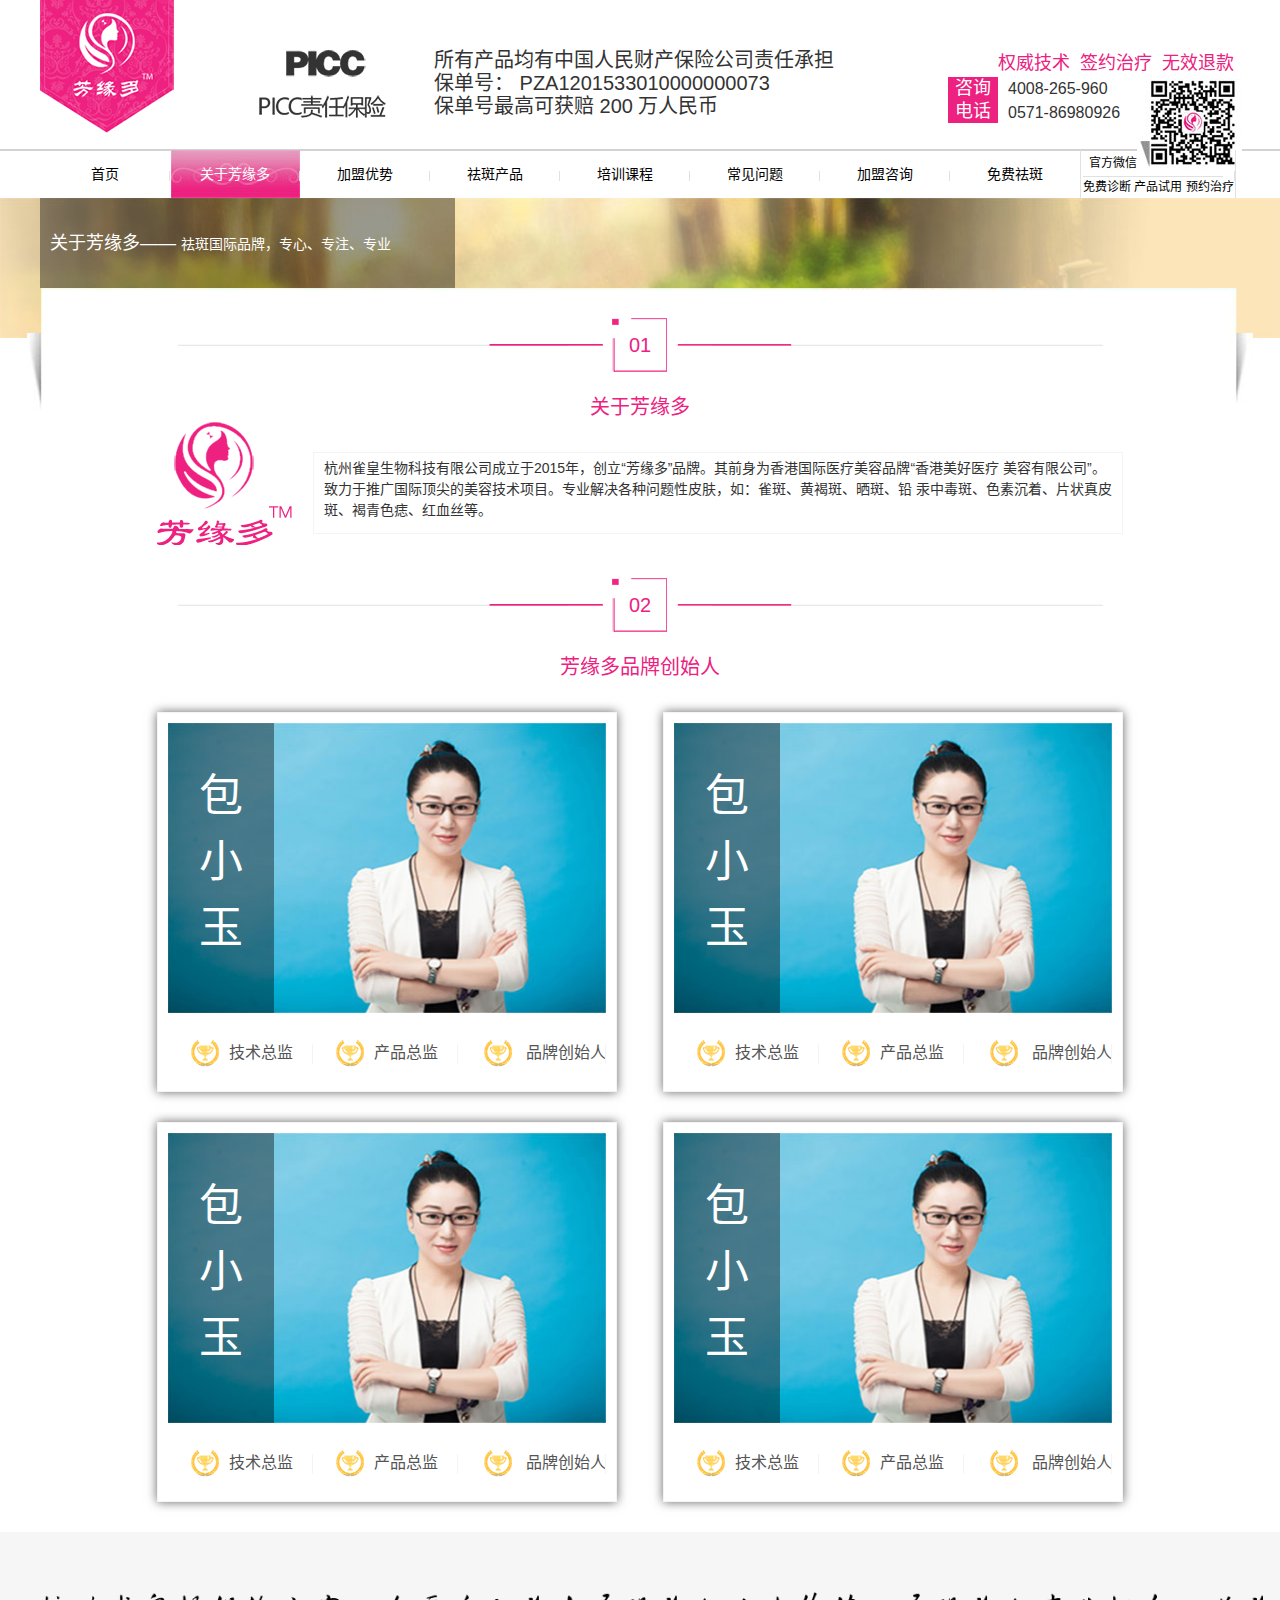
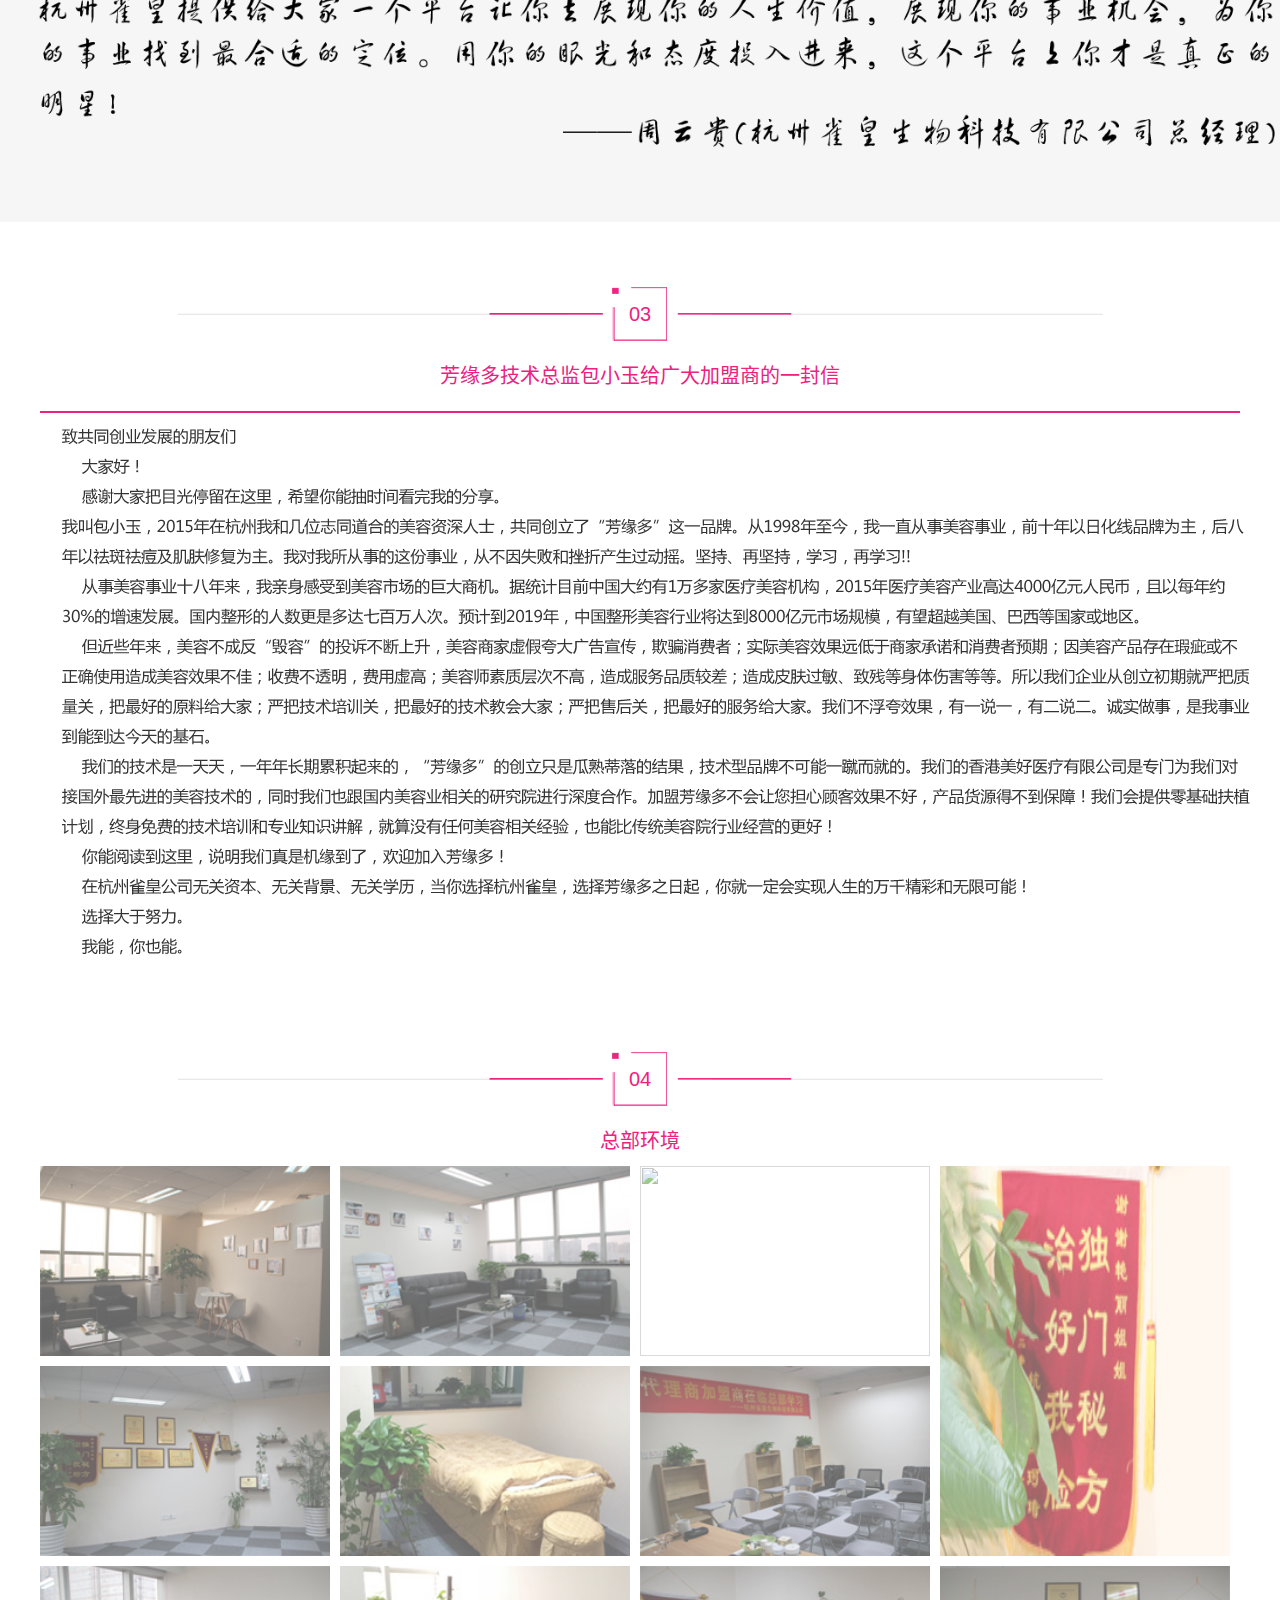
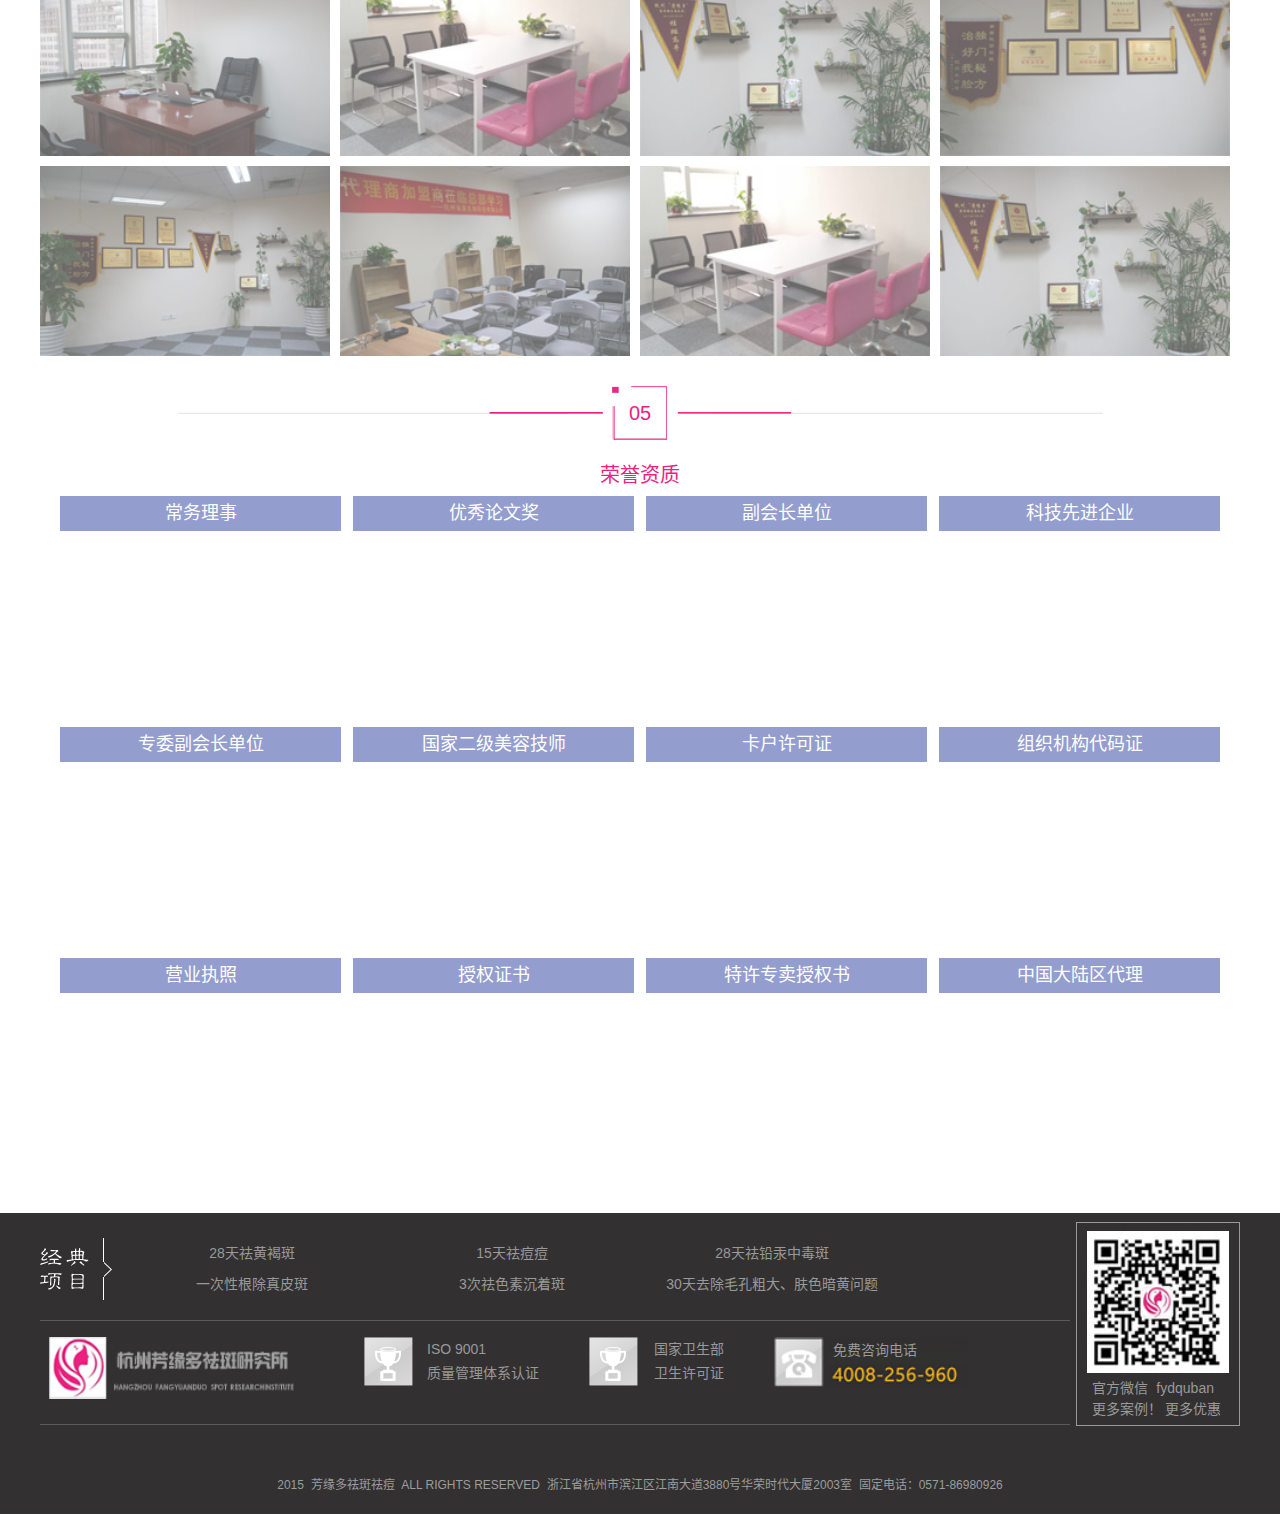
==== staticPages/pages/aboutus.html @ b5ea5404 "2 sub pages,index add video and pictureScollLeft" ====
﻿<!DOCTYPE html>
<html lang="zh-CN">

<head>
    <meta charset="utf-8">
    <title>关于芳缘多</title>
    <meta http-equiv="X-UA-Compatible" content="IE=edge">
    <meta http-equiv="X-UA-Compatible" content="IE=edge,chrome=1">
    <meta name="renderer" content="webkit|ie-comp|ie-stand">
    <meta name="renderer" content="webkit" />
    <!-- <meta name="viewport" content="width=device-width, initial-scale=1.0, user-scalable=yes">
    -->
    <link rel="stylesheet" href="../style/normalize.css">
    <link rel="stylesheet" href="../style/main.css">
    <link rel="stylesheet" href="../style/pages.css">
    <!-- <link href="plugin/videoJS/video-js.min.css" rel="stylesheet" />
    -->
    <script src="../js/jquery.min.js"></script>
    <script src="js/main.js"></script>
    <!--
        <script src="plugin/SuperSlide/jquery.SuperSlide.2.1.1.js"></script>
<script src="plugin/videoJS/video.js"></script>
-->
</head>
<body>
<div class="wrapper" id="wrapper">
    <div class="header" id="header">
        <div class="title_cont clearfix">
            <div class="title clearfix">
                <div class="logo_cont fl">
                    <img class="logo_imgc fl" src="../images/logo.png"></div>
                <div class="picc fl clearfix">
                    <div class="picc_logo fl">
                        <img src="../images/picc-logo.png"></div>
                    <div class="picc_infor">
                        <h2>所有产品均有中国人民财产保险公司责任承担</h2>

                        <h2>
                            保单号：
                            <span>PZA1201533010000000073</span>
                        </h2>

                        <h2>
                            保单号最高可获赔
                            <span>200</span>
                            万人民币
                        </h2>
                    </div>
                    <div class="contact_infor fr">
                        <h2 class="contact_infor_title col_main xtc">权威技术&nbsp;&nbsp;签约治疗&nbsp;&nbsp;无效退款</h2>

                        <div class="contact_phone">
                            <p class="ad_ph_text fl">咨询电话</p>

                            <h2 class="ad_ph_num">4008-265-960</h2>

                            <h2 class="ad_ph_num">0571-86980926</h2>
                        </div>
                        <div class="picc_code">
                            <img src="../images/picc-code.jpg"></div>
                    </div>
                </div>
            </div>
        </div>
        <ul class="menu clearfix">
            <li>
                <a href="">首页</a>
            </li>
            <li class="active">
                <a href="">关于芳缘多</a>
            </li>
            <li>
                <a href="">加盟优势</a>
            </li>
            <li>
                <a href="">祛斑产品</a>
            </li>
            <li>
                <a href="">培训课程</a>
            </li>
            <li>
                <a href="">常见问题</a>
            </li>
            <li>
                <a href="">加盟咨询</a>
            </li>
            <li>
                <a href="">免费祛斑</a>
            </li>
            <li class="code_li">
                <a href="">
                    <span>官方微信</span>
                    <br />
                    <span>免费诊断&nbsp;产品试用&nbsp;预约治疗</span>
                </a>
            </li>
        </ul>
    </div>
    <div class="content" id="content">
        <div class="sub_top">
            <img class="bg_img" src="../images/aboutusbg.jpg" alt="">
            <div class="sub_top_cont">
                <div class="word_tips fl">
                    <h2>
                        关于芳缘多——
                        <span>祛斑国际品牌，专心、专注、专业</span>
                    </h2>
                </div>
                <div class="sub_title fl">
                    <p class="ab_tt txtct col_main">01</p>
                    <h2 class="ab_top txtct col_main">关于芳缘多</h2>
                    <div class="word_intr">

                        <img class="fl" src="../images/logo02.png">
                        <p class="fr txtlt">
                            杭州雀皇生物科技有限公司成立于2015年，创立“芳缘多”品牌。其前身为香港国际医疗美容品牌“香港美好医疗 美容有限公司”。致力于推广国际顶尖的美容技术项目。专业解决各种问题性皮肤，如：雀斑、黄褐斑、晒斑、铅 汞中毒斑、色素沉着、片状真皮斑、褐青色痣、红血丝等。
                        </p>
                    </div>
                </div>
            </div>
        </div>
    </div>
    <div class="ab_section2 clearfix">
        <p class="ab_tt txtct col_main">02</p>
        <h2 class="ab_top txtct col_main">芳缘多品牌创始人</h2>
        <div class="founder">
            <div class="fd_item">
                <img src="../images/founder001.jpg">
                <p class="fd_tt">包小玉</p>
                <ul class="fd_menu clearfix">
                    <li>技术总监</li>
                    <li>产品总监</li>
                    <li>品牌创始人</li>
                </ul>
            </div>
            <div class="fd_item">
                <img src="../images/founder001.jpg">
                <p class="fd_tt">包小玉</p>
                <ul class="fd_menu clearfix">
                    <li>技术总监</li>
                    <li>产品总监</li>
                    <li>品牌创始人</li>
                </ul>
            </div>
            <div class="fd_item">
                <img src="../images/founder001.jpg">
                <p class="fd_tt">包小玉</p>
                <ul class="fd_menu clearfix">
                    <li>技术总监</li>
                    <li>产品总监</li>
                    <li>品牌创始人</li>
                </ul>
            </div>
            <div class="fd_item">
                <img src="../images/founder001.jpg">
                <p class="fd_tt">包小玉</p>
                <ul class="fd_menu clearfix">
                    <li>技术总监</li>
                    <li>产品总监</li>
                    <li>品牌创始人</li>
                </ul>
            </div>
        </div>
    </div>
    <div class="ab_section3 clearfix">
        <img src="../images/absect3-1.png"></div>
    <div class="ab_section4 clearfix">
        <p class="ab_tt txtct col_main">03</p>
        <h2 class="ab_top txtct col_main">芳缘多技术总监包小玉给广大加盟商的一封信</h2>
        <img src="../images/letters.png"></div>
    <div class="ab_section5 clearfix">
        <p class="ab_tt txtct col_main">04</p>
        <h2 class="ab_top txtct col_main">总部环境</h2>
        <ul class="env_menu">
            <li>

                <img src="../images/int003.jpg" />
            </li>
            <li>

                <img src="../images/int002.jpg" />
            </li>
            <li>

                <img src="../images/int004.jpg" />
            </li>
            <li class="diff_li">

                <img src="../images/int005.jpg" />
            </li>
            <li>

                <img src="../images/int006.jpg" />
            </li>
            <li>

                <img src="../images/int007.jpg" />
            </li>
            <li>

                <img src="../images/int008.jpg" />
            </li>
            <li>

                <img src="../images/int009.jpg" />
            </li>
            <li>

                <img src="../images/int010.jpg" />
            </li>
            <li>

                <img src="../images/int011.jpg" />
            </li>
            <li>

                <img src="../images/int012.jpg" />
            </li>
            <li>
                <img src="../images/int010.jpg" />
            </li>
            <li>

                <img src="../images/int011.jpg" />
            </li>
            <li>

                <img src="../images/int006.jpg" />
            </li>
            <li>

                <img src="../images/int008.jpg" />
            </li>

        </ul>
    </div>
    <div class="ab_section6 clearfix">
        <p class="ab_tt txtct col_main">05</p>
        <h2 class="ab_top txtct col_main">荣誉资质</h2>
        <ul class="mechanismHonorBottom">
            <li>
                <p>
                    
                   </p>
                <p class="mechanisHonorTitle">常务理事</p>
            </li>
            <li>
                <p>
                    
                   </p>
                <p class="mechanisHonorTitle">优秀论文奖</p>
            </li>
            <li>
                <p>
                    
                   </p>
                <p class="mechanisHonorTitle">副会长单位</p>
            </li>
            <li style="margin-right:0px;">
                <p>
                    
                   </p>
                <p class="mechanisHonorTitle">科技先进企业</p>
            </li>
            <li>
                <p>
                   </p>
                <p class="mechanisHonorTitle">专委副会长单位</p>
            </li>
            <li>
                <p>
                    
                   </p>
                <p class="mechanisHonorTitle">国家二级美容技师</p>
            </li>
            <li>
                <p>
                    
                   </p>
                <p class="mechanisHonorTitle">卡户许可证</p>
            </li>
            <li style="margin-right:0px;">
                <p>
                    
                   </p>
                <p class="mechanisHonorTitle">组织机构代码证</p>
            </li>
            <li>
                <p>
                    
                   </p>
                <p class="mechanisHonorTitle">营业执照</p>
            </li>
            <li>
                <p>
                    
                   </p>
                <p class="mechanisHonorTitle">授权证书</p>
            </li>
            <li>
                <p>
                    
                   </p>
                <p class="mechanisHonorTitle">特许专卖授权书</p>
            </li>
            <li style="margin-right:0px;">
                <p>
                    
                   </p>
                <p class="mechanisHonorTitle">中国大陆区代理</p>
            </li>
        </ul>
    </div>
    <footer class="footer" id="footer">
        <div class="footCon">
            <div class="hWidth">
                <div class="footLeft">
                    <div class="footItem">
                        <div class="footItemL"> <i class="ico xm"></i>
                        </div>
                        <div class="footItemR">
                            <ul class="fIRT">
                                <li>
                                    <!--<a href="/yfxm/qqb" target="_blank">5天祛雀斑</a>
                                -->
                            </li>
                            <li>
                                <a href="/yfxm/qhhb" target="_blank">28天祛黄褐斑</a>
                            </li>
                            <li>
                                <a href="/yfxm/qzpb" target="_blank">15天祛痘痘</a>
                            </li>
                            <!--<li>
                            <a href="/yfxm/qssczb" target="_blank">3次祛色素沉着斑</a>
                        </li>
                        -->
                        <li>
                            <a href="/yfxm/qqgzdb" target="_blank">28天祛铅汞中毒斑</a>
                        </li>
                        <!--<li>
                        <a href="/yfxm/qdqy" target="_blank">一次性根除真皮斑</a>
                    </li>
                    -->
                </ul>
                <ul class="fIRB">
                    <li>
                        <a href="/yfxm/qlnb" target="_blank">一次性根除真皮斑</a>
                    </li>
                    <li>
                        <a>3次祛色素沉着斑</a>
                    </li>
                    <!--<li>
                    <a>祛黄美白</a>
                </li>
                -->
                <li>
                    <a>30天去除毛孔粗大、肤色暗黄问题</a>
                </li>
                <!--<li>
                <a>祛痣</a>
            </li>
            <li>
                <a>祛除汗管瘤</a>
            </li>
            -->
        </ul>
    </div>
</div>
<div class="footSolid"></div>
<div class="footBot">
    <div class="footLogo">
        <a href="/" target="_blank">
            <img src="../images/h27.png" width="274" height="62"></a>
    </div>
    <div class="footIso">
        <div class="fIL">
            <a href="http://www.cqc.com.cn/chinese/index.htm" target="_blank"> <i class="ico iso"></i>
            </a>
        </div>
        <div class="fIR">
            <a href="http://www.cqc.com.cn/chinese/index.htm" target="_blank">
                <p>ISO 9001</p>

                <p>质量管理体系认证</p>
            </a>
        </div>
    </div>
    <div class="footDoc">
        <div class="fIL">
            <a href="http://www.21wecan.com" target="_blank">
                <img src="../images/h28.png" width="50" height="50"></a>
        </div>
        <div class="fIR">
            <a href="http://www.21wecan.com" target="_blank">
                <p>国家卫生部</p>

                <p>卫生许可证</p>
            </a>
        </div>
    </div>
    <div class="footTel">
        <a>免费咨询电话</a>
    </div>
</div>
<div class="footSolid"></div>
</div>
<div class="footRight">
<p class="footWx">
    <img src="../images/qrcode.jpg" width="142" height="142" alt="微信"></p>

<p class="fWT">
    <a class="fWl">官方微信</a>
    <a class="fWr">fydquban</a>
</p>

<p class="fWB">
    <a class="fWl">更多案例！</a>
    <a class="fWr">更多优惠</a>
</p>
</div>
</div>
<div class="footGrant">
2015&nbsp;&nbsp;芳缘多祛斑祛痘&nbsp;&nbsp;All Rights Reserved&nbsp;&nbsp;浙江省杭州市滨江区江南大道3880号华荣时代大厦2003室&nbsp;&nbsp;固定电话：0571-86980926
</div>
</div>
</footer>
</div>
</body>
</html>
---- staticPages/style/main.css ----
html, body, .wrap, #container {
    min-height: 100%;
    width: 100%;
    font-family: "微软雅黑";
}
body {
    color: #333;
    font: 12px/1.5 "微软雅黑", "Lucida Grande", "Lucida Sans Unicode", Helvetica, Arial, Verdana, sans-serif;
}
h1, h2, h3, h4, p {
    font-family: "微软雅黑", arial, helvetica;
    margin: 0;
    padding: 0;
}
   h1, h2, h3, h4{
    font-weight: lighter;
    } 

* {
    margin: 0;
    padding: 0;
    box-sizing: border-box;
    -webkit-box-sizing: border-box;
    -moz-box-sizing: border-box;
    -ms-box-sizing: border-box;
    -o-box-sizing: border-box;
}
img {
    -webkit-transition: all 0.7s ease-out;
    -moz-transition: all 0.7s ease-out;
    -o-transition: all 0.7s ease-out;
    transition: all 0.7s ease-out;
    border: none;
}
ul, li {
    list-style: none;
    margin: 0;
    padding: 0;
}
a {
    text-decoration: none;
    color: #7a7a7a;
}

/*清除浏览器自带清楚叉叉*/
::-ms-clear, ::-ms-reveal {
    display: none;
}
:-moz-placeholder {

    /* Mozilla Firefox 4 to 18 */
    font-family: "微软雅黑" !important;
    font-size: 14px;
}
::-moz-placeholder {

    /* Mozilla Firefox 19+ */
    font-family: "微软雅黑" !important;
    font-size: 14px;
}
::-webkit-input-placeholder {
    font-family: "微软雅黑" !important;
    font-size: 14px;
}
:-ms-input-placeholder {
    font-family: "微软雅黑" !important;
    font-size: 14px;
}
.fr {
    float: right!important;
}
.fl {
    float: left!important;
}
.txtlf {
    text-align: left;
}
.txtft {
    text-align: right;
}
.txtct {
    text-align: center;
}
.col_main {
    color: #ed2180;
}

/*清除浮动*/
.clearfix:after {
    content: "";
    display: block;
    height: 0;
    width: 0;
    visibility: hidden;
    clear: both;
}
/*兼容IE*/
.clearfix {
    zoom: 1;
}
.wrapper, .title, .header, .content {
    width: 100%;
}

/*顶部title样式*/
.section, .title, .menu {
    width: 1200px;
    margin: -1px auto 0;
}
.title_cont {
    border-bottom: 2px solid #d2d2d2;
}
.title {
    height: 150px;     /*overflow: hidden;*/
}
.picc {
    display: inline-block;
    height: 150px;
    width: 1060px;     /*overflow: hidden*/
    ;
    padding-top: 50px;
}
.picc_logo {
    display: inline-block;
    margin: 0 40px 0 40px;
}
.picc_logo img {

    /*height: 150px;*/
}
.picc_infor {
    width: 450px;
    display: inline-block;
}
.picc_infor h2 {
    font-size: 20px;
    line-height: 23px;
}
.contact_infor {
    display: inline-block;
    position: relative;
}
.section {
    width: 1220px;
    margin: 0 auto 30px;
}
.logo_cont {

    /*width:430px;*/
}
.ad_phone {
    width: 50px;
    height: 50px;
    color: #fff;
    background: #ed2180;
    font-size: 16px;
}
.ad_ph_num {
    font-size: 16px;
}
.contact_infor_title {
    padding-left: 50px;
    height: 28px;
    line-height: 28px;
}
.ad_ph_text {
    display: inline-block;
    width: 50px;
    line-height: 23px;
    margin-right: 10px;
    font-size: 18px;
    color: #fff;
    text-align: center;
    background: #ed2180;
}
.picc_code {
    position: absolute;
    right: -8px;
    top: 25px;
}

/*头部导航*/
.menu li {
    float: left;
    text-align: center;
    width: 130px;
}
.menu li a {
    float: left;
    text-align: center;
    width: 130px;
    height: 48px;
    line-height: 48px;
    color: #000;
    position: relative;
    font-size: 14px;
}
.menu li a:after {
    content: '';
    display: inline-block;
    position: absolute;
    right: 0px;
    top: 21px;
    height: 10px;
    border-right: 1px solid #e0e1e1;
}
.menu li:nth-last-child(2) a:after {
    border: none;
}
.menu li.active a {
    color: #fff;
    background: url("../images/menu-a.jpg") no-repeat center center;
}
.menu .code_li a {
    width: 156px;
    padding-left: 2px;
    text-align: left;
    line-height: 20px;
    font-size: 12px;
    border-left: 1px solid #e0e1e1;
    border-right: 1px solid #e0e1e1;
}
.menu .code_li a span:first-child {
    padding: 3px 0 3px 6px;
    width: 140px;
    display: inline-block;
    margin: 0 auto;
    border-bottom: 1px solid #e0e1e1;
}

/*carousel Style*/
.section1 ,.section9{
    width: 100%;
}
.slideBox1 {
    overflow: hidden;
    position: relative;
}
.sb_nav {
    overflow: hidden;
    zoom: 1;
    /*float: left;*/
    position: absolute;
    bottom: 15px;
    left: 50%;
    margin:0 0 0 -44px;
    z-index: 99999;
}
.sb_nav li {
    float: left;
    margin-right: 2px;
    width: 12px;
    height: 12px;
    border-radius: 100%;
    margin-right: 15px;
    /*line-height: 14px;*/
    text-align: center;
    background: #fff;
    cursor: pointer;
}
.sb_nav li.on {
    background: #ed2180;
    /*color: #fff;*/
}
.slideBox1 .bd {
    position: relative;
    height: 100%;
    z-index: 0;
}

/*.sb_nav li{ zoom:1; vertical-align:middle; }*/
.slideBox1 .bd img {
    width: 100%;
}

/*内容区*/
.sect_title{
    height: 38px;
    line-height: 38px;
    margin-bottom: 20px;
    border-bottom: 2px solid #dcdcdc;
}
.crl_sp{
    display: inline-block;
    width: 10px;
    height: 10px;
    border-radius: 100%;
    border:2px solid #ed2180;
}
.txt_cn{
    font-size: 22px;
    position: relative;
}
.txt_cn:after{
    content: "";
    display: inline-block;
    width: 91px;
    height: 1px;
    position: absolute;
    bottom: -5px;
    left:0px;
    border-bottom: 2px solid #ed2180;
}
.txt_en{
    font-size: 18px;
    color: #8b8b8b;
    margin-left: 2px;
}
.advisory{
    float: right;
    width: 160px;
    height: 33px;
    line-height: 33px;
    font-size: 20px;
    color: #fff;
    text-align: right;
    padding-right: 5px;
    background: #f19149;
    border-radius: 4px;
    position: relative;
}
.advisory:after{
    content: "";
    display: inline-block;
    position: absolute;
    left: 0px;
    top: 0px;
    width: 30px;
    height: 32px;
    background: url(../images/cbg.png) no-repeat center center;
    background-position: -215px -272px;
}
.bdf4{
    border:1px solid #f4f4f4;
}
.inv_proposal{
    width: 300px;
    height: 400px;
    float: left;
    margin-right: 20px;
}
.inv_pro{
    display: inline-block;
}
.inv_table{
    width: 300px;
    height: 390px;
    color: #ed2180;
    border-collapse: collapse;
    text-align: center;
}
.inv_table tr th,.inv_table tr td{
    border:1px solid #cecece;
}

.inv_table tr th{
    width: 25%;
}
.inv_table tr td{
    /*padding: 10px 0;*/
}
.bl_title{
    text-align: left;
    padding: 0 6px;
    height: 27px;
    line-height: 27px;
    background: -webkit-linear-gradient(top, #fff, #f8d8e6);
    background: -moz-linear-gradient(top, #fff, #f8d8e6);
    background: -ms-linear-gradient(top, #fff, #f8d8e6);
}
.bl_title a{
    float: right;
    font-size: 14px;
    display: inline-block;
   /* height: 27px;
    line-height: 27px;*/
}

/*Section2 Style*/
.inv_study{
    width: 510px;
    height: 390px;
    position: relative;
}
.sect_join img{
    width: 100%;
}
.sect_join_layer{
    position: absolute;
    top: 130px;
    left:65px;
    width: 380px;
    height: 175px;
    padding: 15px;
    color: #fff;
    font-size: 18px;
    background: rgba(0,0,0,0.4); 
}
.btn_group{
    width: 300px;
    margin: 30px auto 0;
}
.btn_group button{
    color: #fff;
    width: 120px;
    height: 32px;
    line-height: 32px;
    border:none;
    outline: none;
    text-align: center;
    background: #fb2a52;
    border-radius: 5px;
}
.inv_bl {
    padding: 10px 5px 10px 10px;
}
.inv_bl img{
    width: 140px;
    height: 90px;
    opacity: 0.6;
}
.inv_bl img:hover{
    opacity: 1;
}
.inv_bl_cont{
    display: inline-block;
    float: right;
    width:175px;
}
.section2 .inv_pro{
    width: 100%;
}
.inv_bl_menu{
    padding: 0 5px 10px 10px;
}
.inv_bl_menu li{
    width: 100%;
    padding: 0 0 0 15px;
    height: 32px;
    line-height: 31px;
    /*margin-left: 6px;*/
    position: relative;
}
.inv_pro:first-child .inv_bl_menu{
    margin-bottom: 10px;
    border-bottom: 1px solid #f4f4f4;
}
.inv_pro:first-child .inv_bl_menu li:first-child{
    border-top: 1px solid #f4f4f4;
}
.inv_pro:last-child .inv_bl_menu li:first-child{
    margin-top: 15px;
}
.inv_bl_menu li span{
    float: right;
}
.inv{
    width: 835px;
}
.inv_case{
    display: inline-block;
    width:100%;
    margin-top: 15px;
}
.inv_case .case_area{
    width: 200px;
    height: 135px;
    margin: 0 11px 0 0;
    float: left;
    position: relative;
}
.inv_case .case_area:last-child{
    float: right;
    margin:0;
}
.inv_case .case_area img{
    width: 100%;
    height: 100%;
    border-radius: 0 0 20px 20px;
    /*opacity: 0.5;*/
}
.inv_case .case_area p{
    position: absolute;
    top: 15px;
    left: 0;
    width: 100%;
    height: 100%;
    line-height: 135px;
    /*line-height: 30px;*/
    vertical-align: middle;
    text-align: center;
    color:#fff;
    font-size: 16px;
    margin-top: -15px;
    border-radius: 0 0 20px 20px;
    background: rgba(0,0,0,0.4);
    z-index: 99999;
}
.section2 .pro{
    width:345px;
}
/*Section3 Style*/
.section3 .inv_pro{
    width: 340px;
    height: 235px;
}
.sct3_mn li a{
    display: inline-block;
    padding-left: 15px;
    height: 38px;
    line-height: 38px;
    color: #333;
}
.sub_carousel{
    width: 790px;
    height: 310px;
    display: inline-block;
    margin-left: 20px;
    position: relative;
    border:2px solid #e9e9e9;
}
/*Sub Carousel Style*/
.sub_carousel .jmszs{width:786px; background:#FFF; height:305px; overflow:hidden;}
.sub_carousel .jmszs .bd{height:280px; margin-top:0px;}
.content4fx{width:30px; height:30px;line-height:23px; font-size:40px; font-weight:bold; color:#FFF; text-align:center;}
.sub_carousel .prev{position:absolute; right:20px; top:104px;background:url(../images/qbqdimg64.jpg) no-repeat;}
.sub_carousel .next{position:absolute; right:20px; top:150px;background:url(../images/qbqdimg60.jpg) no-repeat;}
.sub_carousel .prev:hover{background:url(../images/qbqdimg61.jpg) no-repeat;}
.sub_carousel .next:hover{background:url(../images/qbqdimg65.jpg) no-repeat;}
.jmszs .bd ul li h2{font-size:24px; line-height:28px; font-weight:bold; padding:10px 30px;}
.jmszs .jmszshhy{width:650px; margin:0 auto; padding:20px; overflow:hidden;}
.jmszs .jmszstop{overflow:hidden;}
.jmszs .jmszshhy .jmszsleft{width:302px; margin-bottom:20px;}
.jmszsright{width:300px;}
.jmszsright dl{font-size:14px; line-height:30px;}
.jmszsright dl dd span{float:left; width:85px;}
.jmszsright dl dd .jmszsstr{float:right; width:52px; height:28px;line-height: 28px; text-align:center; font-weight:normal; color:#FFF; margin-right:15px;}
.jmszsright dl dd .jmszsjs{background:#acd598;}
.jmszsright dl dd .jmszszy{background:#e4007f;}
.jmszsright dl dd .jmszshfl{background:#7ecef4;}
.jmszsbottom{width:650px; height:65px; overflow-x:hidden; overflow-y:auto; margin:0 auto;}
.jmszsbottom h3{float:left; font-size:14px; line-height:22px; width:80px; text-align:center; font-weight:normal;}
.jmszsbottom p{font-size:14px; line-height:22px; color:#333333; width:545px; float:left;}
.jmszs .hd{width:700px; margin:0 auto; padding-left:450px; overflow:hidden;}
.jmszs .hd ul li{width:10px; height:10px; background:#333333; float:left; margin-top:5px; margin-right:10px;border-radius:10px;}
.jmszs .hd ul li.on{ background:#f00;}

/*Section4 Style*/
.video{
    position: relative;
    width: 340px;
    height: 210px;
}
.vedio_container .vjs-default-skin .vjs-big-play-button{
    right: 12.5em;
    bottom: 6.5em;
}
.section4 .inv_pro {
    width: 340px;
}
.benefits_menu{
    color: #ed2180;
}
.benefits_menu h2{
    text-align: center;
    border-top: 2px solid #ed2180;
    font-size: 18px;
}
.benefits_menu li {
    
}
.benefits_menu li a{
    width: 100%;
    height: 40px;
    line-height: 40px;
    display: inline-block;
    border-top: 2px solid #f4f4f4;
    text-align: left;
    color: #ed2180;
    font-size: 16px;
    padding-left: 68px;
    position: relative;
    font-weight: lighter;
}
.benefits_menu li a:after{
    content: "";
    display: inline-block;
    position: absolute;
    width: 40px;
    height: 40px;
    top: 0;
    left: 33px;
    background: url(../images/cbg.png) no-repeat center center;
    background-position: -277px -2px;
}
.benefits_menu li:nth-child(3) a:after{
    background-position: -277px -41px;
}
.benefits_menu li:nth-child(4) a:after{
    background-position: -277px -73px;
}
.benefits_menu li:nth-child(5) a:after{
    background-position: -277px -107px;
}
.benefits_menu li:nth-child(6) a:after{
    background-position: -277px -140px;
}
.benefits_menu li:nth-child(7) a:after{
    background-position: -277px -176px;
}
.section4 .pro{
    display: inline-block;
    width: 790px;
}
.section4 .case_area{
    position: relative;
    float: left;
    margin:0 22px 0 0; 
}
.pro_area_con {
    margin-top: 20px;
}
.pro_area_con .case_area:last-child{
    float: right;
    margin-right: 0;
}
.section4 .case_area img{
    width: 247px;
    height: 214px;
}
.qb_pro{
    display: none;
    position: absolute;
    bottom: 4px;
    left: 0;
    text-align: center;
    color: #fff;
    background: rgba(0,0,0,0.5);
    width: 100%;
}
.section4 .case_area:hover .qb_pro{
    display: block;
}

/*Section6 Style*/
.charge_bl{
    width: 380px;
    height: 406px;
    display: inline-block;
    float: left;
    border:1px solid #f4f4f4;
}
.charge_bl:first-child{
    margin-right: 43px;
}
.charge_bl:last-child{
    margin-right: 0;
    float: right;
}
.charge_bl img{
    width: 100%;
}
.charge_bl ul li a{
    width: 100%;
    display: inline-block;
    padding:0 15px;
    height: 30px;
    line-height: 30px;
    color: #333;
    position: relative;
}
.inv_bl_menu li a:after,.charge_bl ul li a:after{
    content: "";
    display: inline-block;
    position: absolute;
    width: 5px;
    height: 5px;
    left:5px;
    top: 13px;
    background: #ed2180;
    border-radius: 100%;
}
.charge_bl ul li a:hover{
    text-decoration: underline;
}
.charge_bl ul li span{
    float: right;
}
/*Section5 Style*/
.join_cont{
}
.join_left{
    width:112px;
    height:70px;
    line-height:70px;
    vertical-align:middle;
    text-align:center;
    color:#fff;
    font-size:24px;
    margin-top:50px;
    float:left;
    display:inline-block;
     background:url(../images/join-waybg.png) no-repeat center center;
    background-size:cover;
}
.case_area{
    display:inline-block;
    float:right;
    margin-left:30px;
}
.case_area img{
    width:100%;
}
.case_area p{
    font-size:16px;
}
.join_carousel_cont{
    width: 100%;
    background: #fff7fb;
}
.join_carousel{
    width: 1200px;
    margin: 0 auto;
    padding: 1px 0 60px; 
}
.join_carousel_p{
    margin-top: 30px;
}
/*.content5_2{width:1200px; margin:0 auto;}*/
.content5_2 .content5_2yp{width:1198px; height:220px; margin:0 auto; overflow:hidden; position:relative;}
.content5_2 .content5_2yp .bd{width:1098px; margin:0 auto; height:220px;}
.content5_2 .content5_2yp .bd ul{overflow:hidden;}
.content5_2 .content5_2yp .bd ul li{ padding-top:35px; /*padding-left:20px;*/margin-left:20px;/* width:280px;*/ float:left;}
.content5_2 .content5_2yp .bd ul li img{
    width: 240px;
}
/*.content5_2 .content5_2yp .bd ul li p{font-size:14px; line-height:30px; text-align:center;}*/
.content5_2fx{position:absolute; width:30px; height:85px; top:110px;text-align:center; font-size:30px; line-height:85px;color:#FFF; font-weight:bold;}
.content5_2 .content5_2yp .prev{right:58px; background:url(../images/qbqdimg64.jpg) no-repeat;}
.content5_2 .content5_2yp .next{left:20px; background:url(../images/qbqdimg60.jpg) no-repeat;}
.content5_2 .content5_2yp .prev:hover{background:url(../images/qbqdimg61.jpg) no-repeat;}
.content5_2 .content5_2yp .next:hover{background:url(../images/qbqdimg65.jpg) no-repeat;}

/*Section7 Style*/
.section7 .sect_cont{
    /*text-align: center;*/
}
.section7 img{
    /*display: inline-block;*/
    /*width: 1170px;
    margin: 0 auto;*/
}
.sect7_link{
    margin-top: 30px;
    display: inline-block;
    width: 200px;
    height: 50px;
    line-height: 50px;
    text-align: center;
    font-size: 18px;
    color: #fff;
    background:#ed2180;
    border-radius: 30px; 
}
.sect7_link span{
    display: inline-block;
    width: 25px;
    line-height: 25px;
    border-radius: 100%;
    color:#ed2180;
    background: #fff;
}
/* 加入我们*/
.contact_form{
    height:481px;
    background:url(../images/contact.jpg) no-repeat center center;
    background-size:cover;
}
.form_menu {
    width:710px;
    padding-top:20px;
}
.form_menu li{
    height:32px;
    line-height:32px;
    margin-bottom:30px;
}
.form_menu li span{
    display:inline-block;
    width:178px;
    text-align:right;
    font-size: 22px;
    color: #505050;
}
.form_menu li input,.form_menu li select,.form_menu li textarea{
    width:300px;
     height:32px;
    line-height:32px;
    border:1px solid #dfdfdf;
}
.form_menu li input{
    padding-left:15px;
}
.form_menu li select{
    width:148px;
}
.form_menu .textarea_li{
    /*overflow:hidden;*/
    height:175px;
}
.form_menu .textarea_li span{
    vertical-align:140px;
    vertical-align:0\0;
}
.form_menu li textarea{
    width:451px;
    padding-left:15px;
    height:auto;
}
.form_menu li:last-child{
    /*text-align:center;*/
}
.form_menu li p{
    display:inline-block;
    width:451px;
    text-align:center;
}
.form_menu li button{
    width:315px;
    height:50px;
    line-height:50px;
    text-align:center;
    color:#fff;
    background:#f2a839;
    border:none;
    outline:none;
    border-radius:5px;
    font-size:18px;
}

/*Section9 Style*/
.section9{
    background:#f1f1f1;
    padding-top:15px;
    margin:0;
}
.section9 .sect_cont{
    width:1200px;
    margin:0 auto;
    height:135px;
}
.section9 .sect_title p{

}
.link_p a{
    margin-right:10px;
    font-size:16px;
    color:#8b8b8b;;
}
.link_p a:hover{
    text-decoration: underline;
}
/*底部样式*/
.hWidth {
    margin: 0 auto;
    overflow: hidden;
    width: 1200px;
}
.footCon {
    background: #323030;
    width: 100%;
}
.footRight {
    float: right;
    width: 164px;
    border: #999 solid 1px;
    padding: 8px 10px 5px;;
    margin-top: 9px;
}
.footRight p a {
    color: #999;
    font-size: 14px;
}
.footRight p .fWl {
    margin-left: 5px;
}
.fWT .fWr {
    margin-left: 5px;
}
.footItemL img {
    float: left;
    width: 72px;
}
.footLeft {
    float: left;
    margin-top: 20px;
    width: 1030px;
}
.footItemL {
    float: left;
    width: 72px;
}
.footItemR {
    float: left;
    margin-left: 10px;
    width: 948px;
}
.fIRT, .fIRB {
    width: 948px;
    overflow: hidden;
    margin-top: 10px;
}
.fIRT li,.fIRB li {
    float: left;
    width: 260px;
    text-align: center;
}
.fIRT li a ,.fIRB li a{
    color: #999;
    font-size: 14px;
}
/*.fIRB li {
    float: left;
    width: 260px;
    text-align: center;
}*/
/*.fIRB li a {
    color: #999;
    font-size: 14px;
}*/
.footItem {
    overflow: hidden;
}
.footSolid {
    border-bottom: #5b5959 solid 1px;
    margin-top: 20px;
}
.footBot {
    overflow: hidden;
    margin-top: 16px;
}
.footLogo {
    float: left;
    width: 274px;
}
.footIso {
    float: left;
    margin-left: 50px;
    width: 175px;
}
.footTel {
    background: url(../images/h29.png) no-repeat;
    width: 240px;
    height: 50px;
    float: left;
    margin-left: 50px;
    background-size:contain;
}
.footTel a {
    float: left;
    margin:3px 0 0 59px;
    color: #999;
    font-size: 14px;
}
.fIL {
    float: left;
    width: 50px;
}
.fIR {
    float: right;
}
.fIR p {
    color: #999999;
    font-size: 14px;
    margin-top: 2.5px;
    text-transform: uppercase;
}
.footDoc {
    float: left;
    margin-left: 50px;
    width: 135px;
}
.footGrant {
    text-align: center;
    margin-top: 50px;
    color: #9d9d9d;
    font-size: 12px;
    text-transform: uppercase;
    padding-bottom:20px;
}
.footGrant a {
    color: #323030;
}
.footGrant1 {
    text-align: center;
    margin-top: 15px;
    color: #666;
    font-size: 12px;
    text-transform: uppercase;
    width: 220px;
    margin: 0 auto;
}
.footGrant1 a {
    color: #666;
    background: url(../images/0.png) left no-repeat;
    display: block;
    padding-left: 32%;
    background-size: 30%;
    height: 70px;
    line-height: 70px;
}
.ico {
    background: url(../images/cbg.png) no-repeat;
    width: 257px;
    height: 369px;
}
.iso {
    width: 50px;
    height: 50px;
    display: block;
    background-position: -52px -317px;
}
.xm {
    width: 72px;
    height: 67px;
    display: block;
    background-position: -63px -210px;
}
.icon{
    width: 100%;
    height: 100%;
    display: inline-block;
    background: url(../images/cbg.png) no-repeat center center;
}
td .icon{
   
    height: 35px;
}
tr td:last-child .icon{
    background-position: -192px -173px;
}
.icon-logo{
    height: 50px;
    background-position: -198px -313px;
}
.icon-right{
    background-position: -198px -173px;
}
.icon-wrong{
    background-position: -198px -222px;
}
---- staticPages/style/pages.css ----
/*子页样式*/


/**********AboutUs Style**********/
/*头部通用样式*/
.sub_top{
	width: 100%;
	height: 350px;
	position: relative;
}
.sub_top .bg_img{
	width: 100%;
	height: 140px;
	position: absolute;
	top: 0;
	left: 0;
	z-index: -1;
}
.sub_top_cont{
	width: 1200px;
	height: 220px;
	margin: 0 auto;
}
.word_tips{
	width: auto;
	min-width: 415px;
	height: 90px;
	vertical-align: middle;
	background: rgba(0,0,0,0.4);
}
.word_tips h2{
	height: 90px;
	line-height: 90px;
	display: inline-block;
	padding:0 10px;
	color: #fff;
}
.word_tips h2 span{
	font-size: 14px;
}
.sub_title{
	width: 1250px;
	/*width: 100%;*/
	/*position: absolute;
	left: -26px;
	top: 90px;*/
	height: 152px;
	margin-left: -25px;
	background: url(../images/subtitle.png) no-repeat center center;
}
.ab_tt{
	/*width:935px;*/
	height: 54px;
	line-height: 54px;
	font-size: 20px;
	margin-top: 30px;
	background: url(../images/abttbg.png) no-repeat center center;
}
.word_intr{
	width: 966px;
	margin: 0 auto;
	overflow: hidden;
}
.ab_top{
	margin-top: 20px;
	font-size: 20px;
}
.word_intr img{
	width: 140px;
}
.word_intr p{
	width: 810px;
	height: 82px;
	margin-top: 30px;
	font-size: 14px;
	border:1px solid #f4f4f4;
	padding: 5px 10px;
}
.ab_section2{
	width: 966px;
	margin:0 auto 30px;
}
.founder {
	width: 100%;
}
.fd_item{
	width: 460px;
	height: 380px;
	padding: 10px;
	position: relative;
	display: inline-block;
	border:1px solid #f4f4f4;
	margin-top: 30px;
	box-shadow: 0 0 10px rgba(0,0,0,0.6);
	-webkit-box-shadow: 0 0 10px rgba(0,0,0,0.6);
	-moz-box-shadow: 0 0 10px rgba(0,0,0,0.6);
	-ms-box-shadow: 0 0 10px rgba(0,0,0,0.6);
	-o-box-shadow: 0 0 10px rgba(0,0,0,0.6);
}
.fd_item:nth-child(2n){
	float: right;
}
.fd_item img{
	width: 100%;
	height: 290px;
}
.fd_tt{
	position: absolute;
	/*display: table-cell;*/
	left: 10px;
	top: 10px;
	height: 290px;
	width: 106px;
	color: #fff;
	font-size: 44px;
	text-align: center;
	vertical-align: middle;
	padding: 40px 20px;
	/*writing-mode: tb;*/
	background: rgba(0,0,0,0.4);
}
.fd_menu{
	width: 100%;
	margin-top: 23px;
}
.fd_menu li{
	width: 145px;
	float: left;
	text-align: right;
	position: relative;
	font-size: 16px;
	color: #555;
	padding-right: 20px;
}
.fd_menu li:last-child{
	float: right;
	padding-right: 0;
	/*text-align: right;*/
}
.fd_menu li:after{
	content: "";
	display: inline-block;
	position: absolute;
	right: 0;
	top: 3px;
	height: 20px;
	width: 1px;
	border-right: 1px solid #f4f4f4;
}
.fd_menu li:before{
	content: "";
	display: inline-block;
	position: absolute;
	left: 21px;
	top: -7px;
	height: 40px;
	width: 30px;
	background: url(../images/cbg.png) no-repeat center center;
	background-position: -282px -226px;
}
/*Ab_section3 &Ab_section4 Style*/
.ab_section3,.ab_section4{
	/*display: table-cell;*/
	vertical-align: middle;
	text-align: center;
	background: #f6f6f6;
	height: auto;
	width: 100%;
	padding: 35px 0;
}
.ab_section3 img{
	width: 1300px;
	/*margin-top: 10px;*/
	height: auto;
}
.ab_section4{
	width: 1200px;
	margin: 0 auto;
	background: #fff;
}
.ab_section4 .ab_top{
	border-bottom: 2px solid #ed2180;
	padding-bottom: 20px;
}
/*Ab_section5 Style*/
.env_menu{
	width: 1200px;
	margin: 0 auto;
}
.env_menu li{
	width: 290px;
	height: 190px;
	float: right;
	margin: 10px 10px 0 0;
}
.env_menu li:first-child{
	height: 390px;
}
.env_menu li img{
	width: 100%;
	height: 100%;
	opacity: 0.6;
}
.env_menu li img:hover{
	opacity: 1;
}


/*Ab_section6 Style*/
.ab_section6{
	margin-bottom: 30px;
}

.mechanismTitle{ width:1160px; margin:0 auto ; text-align:center; }

.mechanismTitle a {padding: 0 20px;font-size:32px; font-weight:bold;}

.mechanismScience { margin:20px auto 0;width: 1160px; overflow:hidden}	

.mechanismHonorCon{ width:1160px; margin:20px auto 0; overflow:hidden;}

.mechanismSleft {float: left;width: 281px;}

.mechanismSright { float: left;width: 879px;}

.mechanismSright li{ float:left; width:281px; margin:0 0 6px 12px}

.mechanismHonorLeft{ float:left; width:574px;}

.mechanismHonorRight{ float:left; width:586px;}

.mechanismHonorRight  .mechanismHonorLi{ margin-bottom:0;}

.mechanismHonorRight li:hover{ opacity:0.8;}

.mechanismHonorRight li {  float: left; margin-bottom: 14px; margin-left: 12px; width:281px; height:221px;}

.mechanisHonorTitle{ background:#939dce; height:35px; line-height:35px; text-align:center; color:#fff; font-size:18px;margin-top: -4px;}

.mechanismHonorBottom{ width:1160px; margin:0 auto;/* overflow:hidden;*/}

.mechanismHonorBottom li{ float:left; width:281px; height:221px; margin-right:12px; margin-top:10px; }
.mechanismHonorBottom li p img{height: 100%;}
.mechanismHonorBottom li:hover{ opacity:0.8;}


/**********Products Style**********/
.product .sub_top{
	height: 140px;
}
.product .sub_title{
	height: 50px;
}
.pro_group{
	height: 40px;
	line-height: 55px;
	font-size: 16px;
	padding-left: 35px;
}
.pro_group .active{
	color:#ed2180;
}
.pro_cont{
	width: 1200px;
	padding: 0 20px;
	margin: 6px auto;
}
.pro_item{
	display: inline-block;
	float: left;
	width: 530px;
	height: 255px;
	margin-bottom: 35px;
}
.item_left{
	width: 260px;
	height: 250px;
	float: left;
	overflow: hidden;
}
.item_left img{
	width: 260px;
	height: 250px;
}
.item_right{
	width: 268px;
	float: right;
	height: 250px;
	overflow: hidden;
	text-align: left;
	border: 1px solid #f4f4f4;
}
.item_right p{
	padding-left: 5px;
	font-size: 12px;
	border-top: 1px solid #f4f4f4;
}
.h30{
	height: 30px;
	line-height: 30px;
}
.ha{
	height: 95px;
	overflow-y: auto;
}


.qb_more{
	background: #ebebeb;
	width: 100%;
	padding:10px 0 20px;
}

.line{
	width: 630px;
	margin: 20px auto;
	line-height: 1px;
	font-size: 18px;
	border-right: 250px solid #676767;
	border-left: 250px solid #676767;
}
.bgnone{
	background: #fff;
}
.pro_list{
	width: 1100px;
	margin: 0 auto;
}
.list_item{
	width: 500px;
	float: left;
}
.list_item .txt_cn{
	font-size: 18px;
}
.list_item .txt_cn:after{
	width: 75px;
	bottom: -7px;
}
.list_menu li a{
	display: inline-block;
	text-decoration: underline;
	font-size: 16px;
	color: #333;
}
/*==========列表页分页CSS开始==========*/
.pages {
	width: 100%;
  margin-top: 30px;
  margin-bottom: 30px;
}
.pages ul {
  height: 20px;
  /*line-height: 30px;*/
  font-size: 14px;
  width: 400px;
  margin:0 auto;
}
.pages ul li a {
  display: inline-block;
  float: left;
  background: none;
  width: auto;
  padding: 0 5px;
  height: 20px;
  line-height: 18px;
  color: #000;
  font-size: 12px;
  text-align: center;
  border: 1px solid #dadada;
  margin-right: 3px;
}
.pages ul li.active a,.pages ul li a:hover {
color: #fff;
  background: #ed2180;
}

/*==========列表页分页CSS结束==========*/
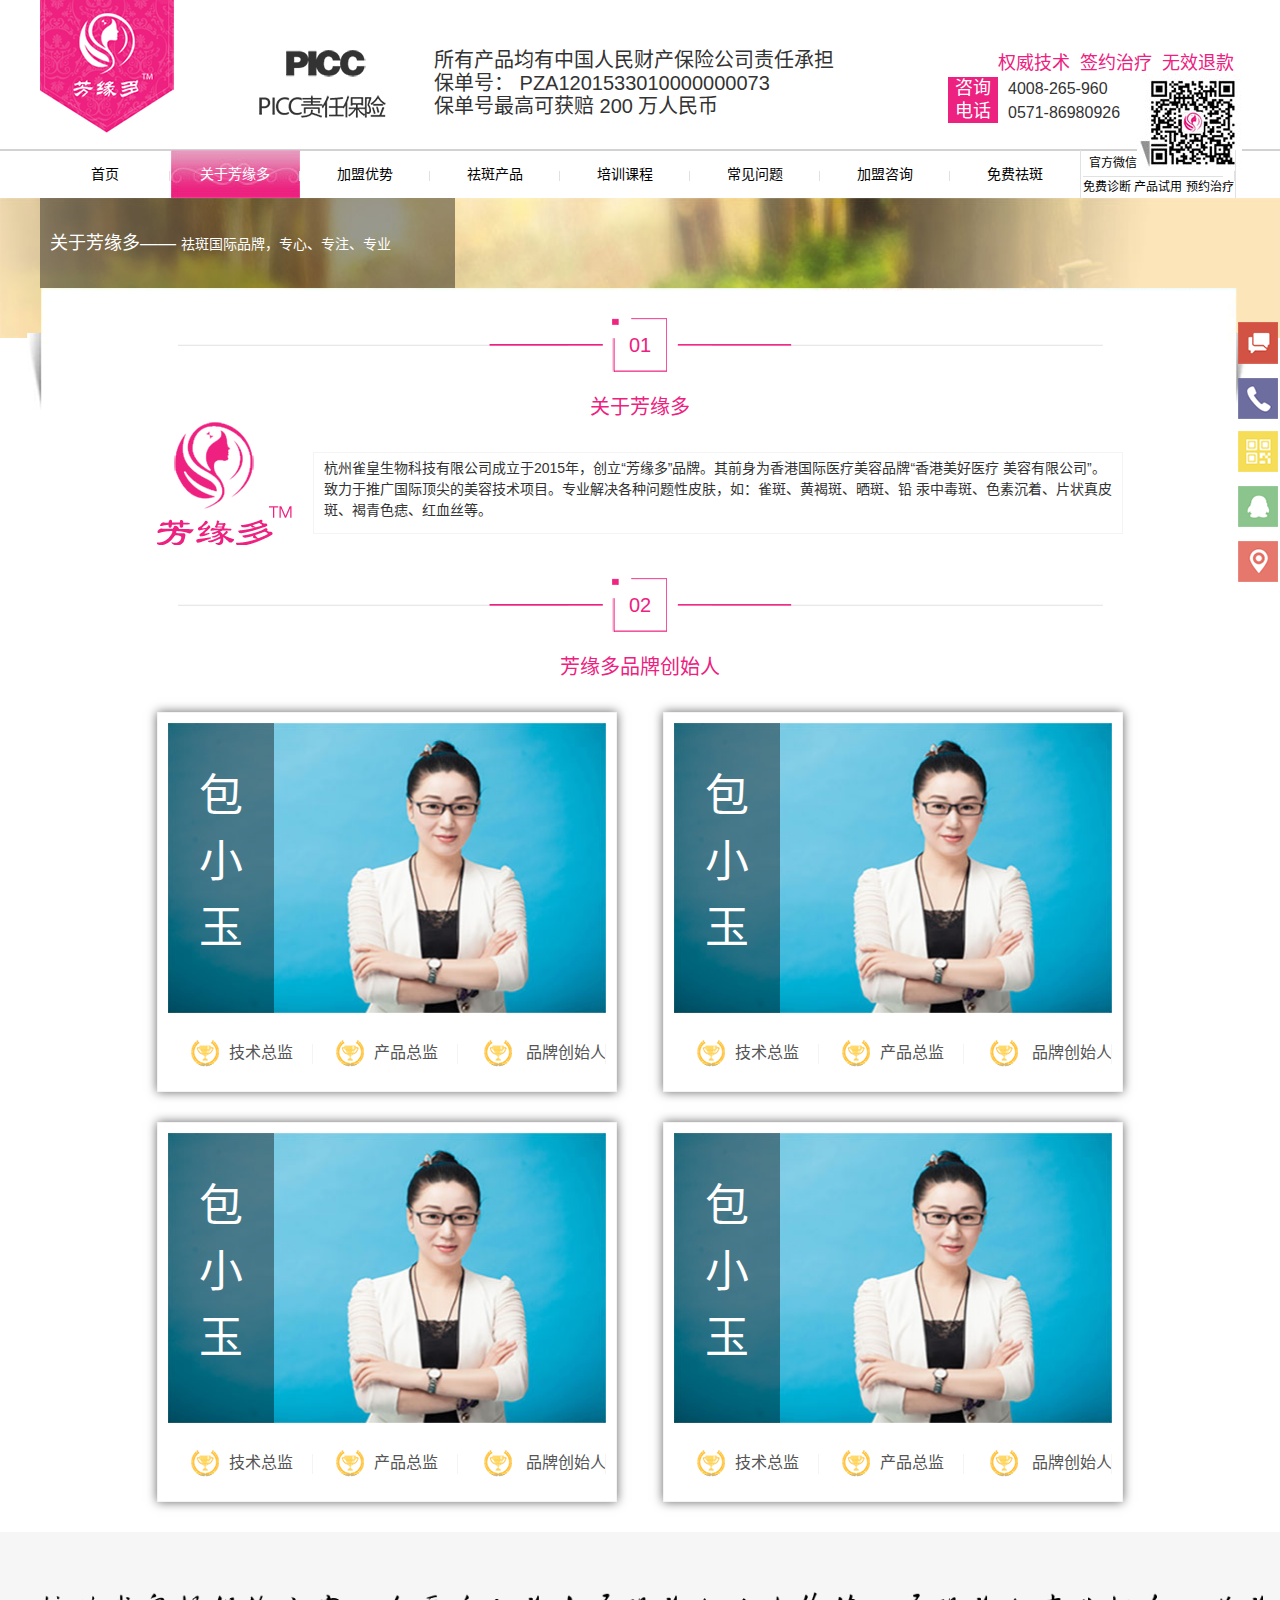
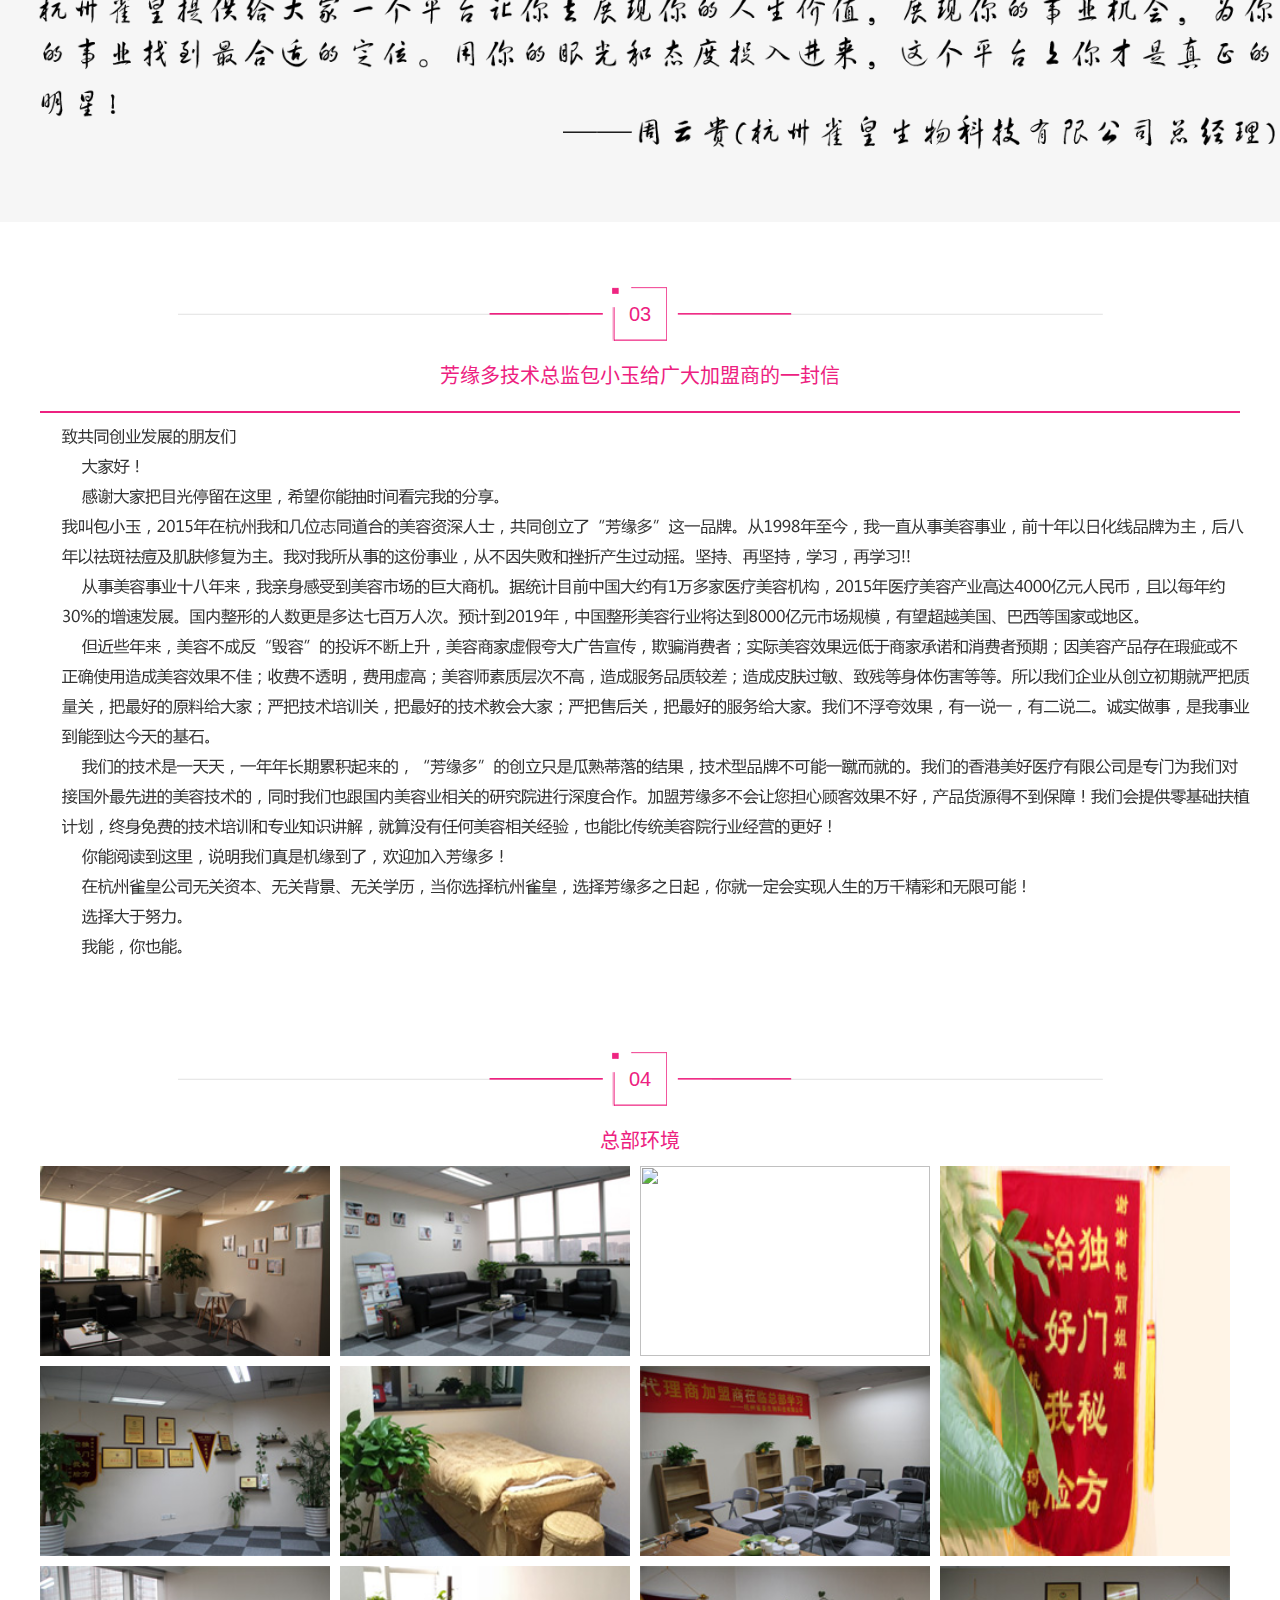
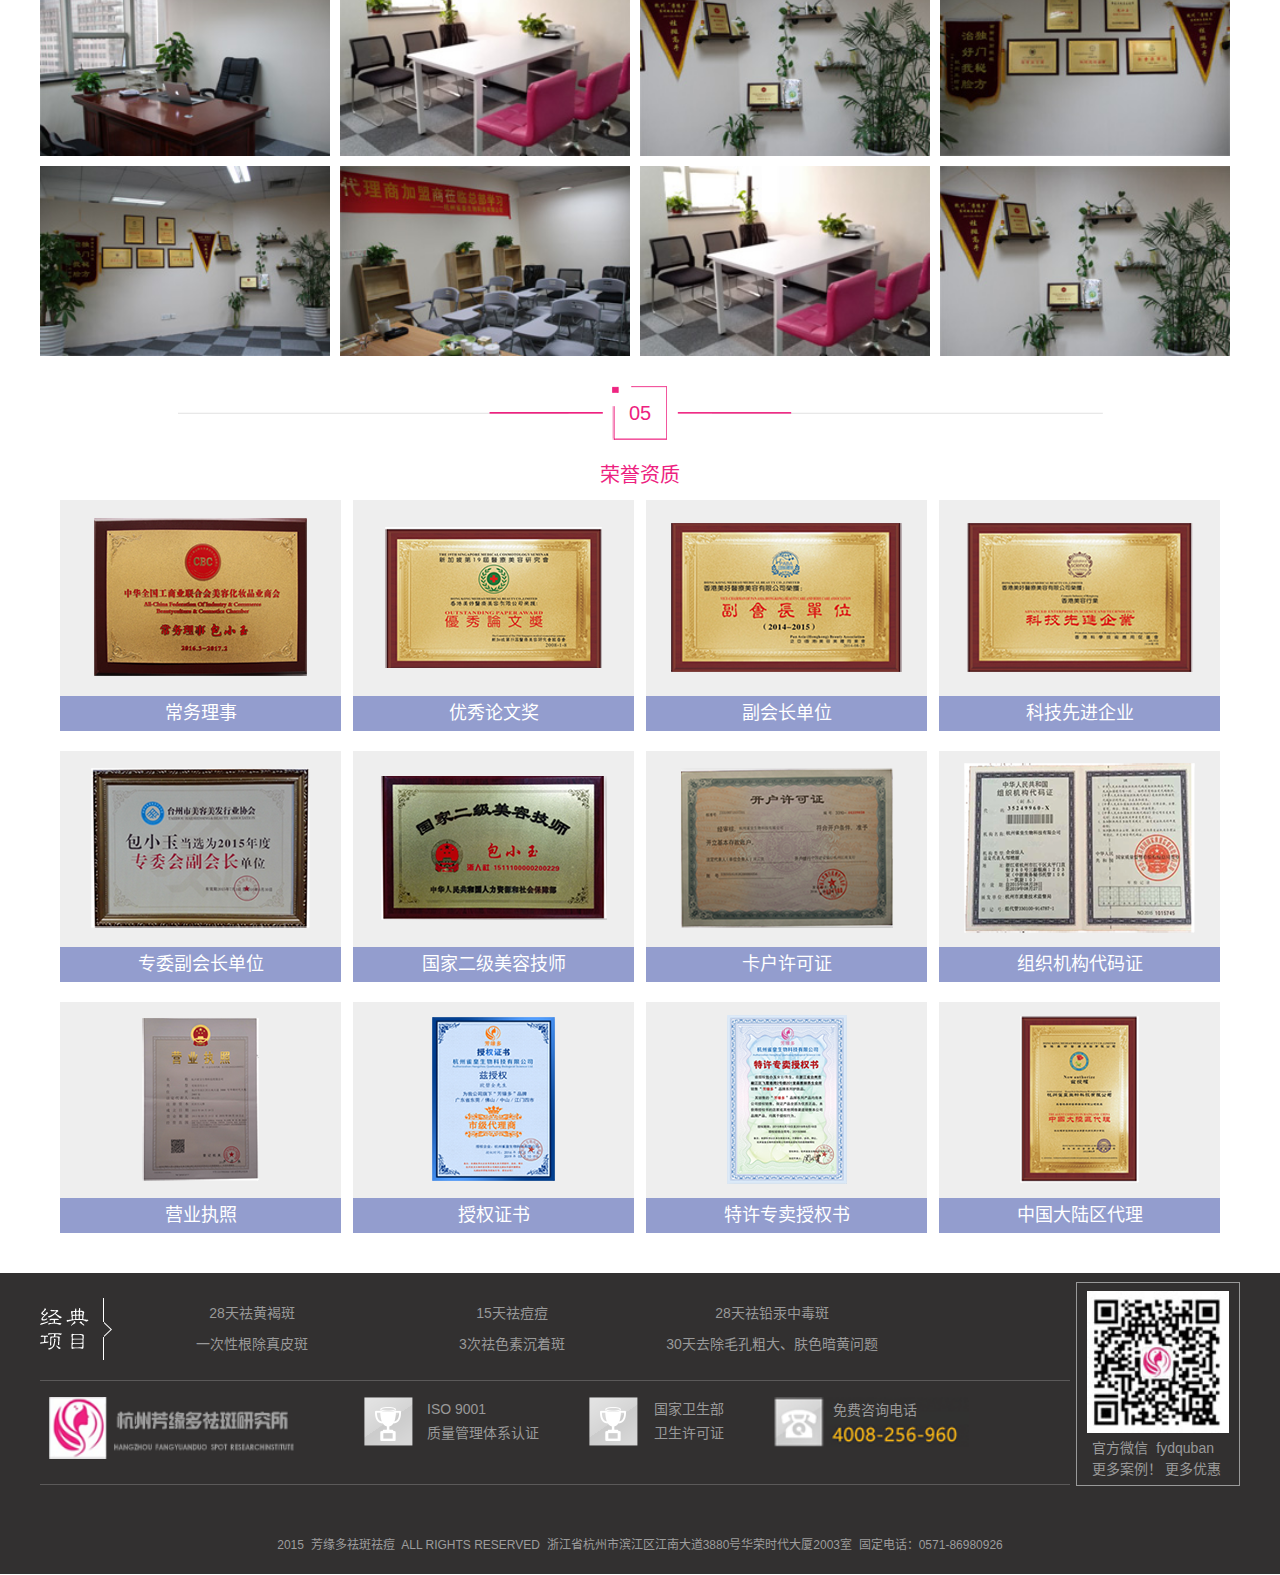
==== commit ec5fd888: "sub pages1 and picture change" ====
--- a/staticPages/pages/aboutus.html
+++ b/staticPages/pages/aboutus.html
@@ -8,422 +8,398 @@
     <meta http-equiv="X-UA-Compatible" content="IE=edge,chrome=1">
     <meta name="renderer" content="webkit|ie-comp|ie-stand">
     <meta name="renderer" content="webkit" />
-    <!-- <meta name="viewport" content="width=device-width, initial-scale=1.0, user-scalable=yes">
-    -->
+    <meta name="viewport" content="width=device-width, initial-scale=1.0, user-scalable=yes">
+    <link rel="icon" type="image/png" href="../images/collt06.png">
+
     <link rel="stylesheet" href="../style/normalize.css">
     <link rel="stylesheet" href="../style/main.css">
     <link rel="stylesheet" href="../style/pages.css">
-    <!-- <link href="plugin/videoJS/video-js.min.css" rel="stylesheet" />
-    -->
     <script src="../js/jquery.min.js"></script>
-    <script src="js/main.js"></script>
-    <!--
-        <script src="plugin/SuperSlide/jquery.SuperSlide.2.1.1.js"></script>
-<script src="plugin/videoJS/video.js"></script>
--->
+    <script src="../js/main.js"></script>
 </head>
 <body>
-<div class="wrapper" id="wrapper">
-    <div class="header" id="header">
-        <div class="title_cont clearfix">
-            <div class="title clearfix">
-                <div class="logo_cont fl">
-                    <img class="logo_imgc fl" src="../images/logo.png"></div>
-                <div class="picc fl clearfix">
-                    <div class="picc_logo fl">
-                        <img src="../images/picc-logo.png"></div>
-                    <div class="picc_infor">
-                        <h2>所有产品均有中国人民财产保险公司责任承担</h2>
-
-                        <h2>
-                            保单号：
-                            <span>PZA1201533010000000073</span>
-                        </h2>
-
-                        <h2>
-                            保单号最高可获赔
-                            <span>200</span>
-                            万人民币
-                        </h2>
-                    </div>
-                    <div class="contact_infor fr">
-                        <h2 class="contact_infor_title col_main xtc">权威技术&nbsp;&nbsp;签约治疗&nbsp;&nbsp;无效退款</h2>
-
-                        <div class="contact_phone">
-                            <p class="ad_ph_text fl">咨询电话</p>
-
-                            <h2 class="ad_ph_num">4008-265-960</h2>
-
-                            <h2 class="ad_ph_num">0571-86980926</h2>
-                        </div>
-                        <div class="picc_code">
-                            <img src="../images/picc-code.jpg"></div>
-                    </div>
-                </div>
-            </div>
-        </div>
-        <ul class="menu clearfix">
-            <li>
-                <a href="">首页</a>
-            </li>
-            <li class="active">
-                <a href="">关于芳缘多</a>
-            </li>
-            <li>
-                <a href="">加盟优势</a>
-            </li>
-            <li>
-                <a href="">祛斑产品</a>
-            </li>
-            <li>
-                <a href="">培训课程</a>
-            </li>
-            <li>
-                <a href="">常见问题</a>
-            </li>
-            <li>
-                <a href="">加盟咨询</a>
-            </li>
-            <li>
-                <a href="">免费祛斑</a>
-            </li>
-            <li class="code_li">
-                <a href="">
-                    <span>官方微信</span>
-                    <br />
-                    <span>免费诊断&nbsp;产品试用&nbsp;预约治疗</span>
-                </a>
-            </li>
+    <!-- 右侧咨询开始-->
+    <div class="fixconsulting" id="fixConst">
+        <ul class="fixconst_menu">
+            <li><a href=""><span class="icon icon-fixmessage"></span></a></li>
+            <li><a href=""><span class="icon icon-fixphone"></span></a></li>
+            <li><a href=""><span class="icon icon-fixqrcode"></span></a></li>
+            <li><a href=""><span class="icon icon-fixqq"></span></a></li>
+            <li><a href=""><span class="icon icon-fixaddress"></span></a></li>
         </ul>
     </div>
-    <div class="content" id="content">
-        <div class="sub_top">
-            <img class="bg_img" src="../images/aboutusbg.jpg" alt="">
-            <div class="sub_top_cont">
-                <div class="word_tips fl">
-                    <h2>
-                        关于芳缘多——
-                        <span>祛斑国际品牌，专心、专注、专业</span>
-                    </h2>
-                </div>
-                <div class="sub_title fl">
-                    <p class="ab_tt txtct col_main">01</p>
-                    <h2 class="ab_top txtct col_main">关于芳缘多</h2>
-                    <div class="word_intr">
-
-                        <img class="fl" src="../images/logo02.png">
-                        <p class="fr txtlt">
-                            杭州雀皇生物科技有限公司成立于2015年，创立“芳缘多”品牌。其前身为香港国际医疗美容品牌“香港美好医疗 美容有限公司”。致力于推广国际顶尖的美容技术项目。专业解决各种问题性皮肤，如：雀斑、黄褐斑、晒斑、铅 汞中毒斑、色素沉着、片状真皮斑、褐青色痣、红血丝等。
+    <!-- 右侧咨询结束-->
+    <div class="wrapper" id="wrapper">
+        <div class="header" id="header">
+            <div class="title_cont clearfix">
+                <div class="title clearfix">
+                    <div class="logo_cont fl">
+                        <img class="logo_imgc fl" src="../images/logo.png">
+                    </div>
+                    <div class="picc fl clearfix">
+                        <div class="picc_logo fl">
+                            <img src="../images/picc-logo.png">
+                        </div>
+                        <div class="picc_infor">
+                            <h2>所有产品均有中国人民财产保险公司责任承担</h2>
+
+                            <h2>
+                                保单号：
+                                <span>PZA1201533010000000073</span>
+                            </h2>
+
+                            <h2>
+                                保单号最高可获赔
+                                <span>200</span>
+                                万人民币
+                            </h2>
+                        </div>
+                        <div class="contact_infor fr">
+                            <h2 class="contact_infor_title col_main xtc">权威技术&nbsp;&nbsp;签约治疗&nbsp;&nbsp;无效退款</h2>
+
+                            <div class="contact_phone">
+                                <p class="ad_ph_text fl">咨询电话</p>
+
+                                <h2 class="ad_ph_num">4008-265-960</h2>
+
+                                <h2 class="ad_ph_num">0571-86980926</h2>
+                            </div>
+                            <div class="picc_code">
+                                <img src="../images/picc-code.jpg">
+                            </div>
+                        </div>
+                    </div>
+                </div>
+            </div>
+            <ul class="menu clearfix">
+                <li>
+                    <a href="../index.html">首页</a>
+                </li>
+                <li class="active">
+                    <a href="">关于芳缘多</a>
+                </li>
+                <li>
+                    <a href="">加盟优势</a>
+                </li>
+                <li>
+                    <a href="products.html">祛斑产品</a>
+                </li>
+                <li>
+                    <a href="">培训课程</a>
+                </li>
+                <li>
+                    <a href="">常见问题</a>
+                </li>
+                <li>
+                    <a href="services.html">加盟咨询</a>
+                </li>
+                <li>
+                    <a href="">免费祛斑</a>
+                </li>
+                <li class="code_li">
+                    <a href="">
+                        <span>官方微信</span>
+                        <br />
+                        <span>免费诊断&nbsp;产品试用&nbsp;预约治疗</span>
+                    </a>
+                </li>
+            </ul>
+        </div>
+        <div class="content aboutus" id="content">
+            <div class="sub_top">
+                <img class="bg_img" src="../images/aboutusbg.jpg" alt="">
+                <div class="sub_top_cont">
+                    <div class="word_tips fl">
+                        <h2>
+                            关于芳缘多——
+                            <span>祛斑国际品牌，专心、专注、专业</span>
+                        </h2>
+                    </div>
+                    <div class="sub_title fl">
+                        <p class="ab_tt txtct col_main">01</p>
+                        <h2 class="ab_top txtct col_main">关于芳缘多</h2>
+                        <div class="word_intr">
+
+                            <img class="fl" src="../images/logo02.png">
+                            <p class="fr txtlt">
+                                杭州雀皇生物科技有限公司成立于2015年，创立“芳缘多”品牌。其前身为香港国际医疗美容品牌“香港美好医疗 美容有限公司”。致力于推广国际顶尖的美容技术项目。专业解决各种问题性皮肤，如：雀斑、黄褐斑、晒斑、铅 汞中毒斑、色素沉着、片状真皮斑、褐青色痣、红血丝等。
+                            </p>
+                        </div>
+                    </div>
+                </div>
+            </div>
+        </div>
+        <div class="ab_section2 clearfix">
+            <p class="ab_tt txtct col_main">02</p>
+            <h2 class="ab_top txtct col_main">芳缘多品牌创始人</h2>
+            <div class="founder">
+                <div class="fd_item">
+                    <img src="../images/founder001.jpg">
+                    <p class="fd_tt">包小玉</p>
+                    <ul class="fd_menu clearfix">
+                        <li>技术总监</li>
+                        <li>产品总监</li>
+                        <li>品牌创始人</li>
+                    </ul>
+                </div>
+                <div class="fd_item">
+                    <img src="../images/founder001.jpg">
+                    <p class="fd_tt">包小玉</p>
+                    <ul class="fd_menu clearfix">
+                        <li>技术总监</li>
+                        <li>产品总监</li>
+                        <li>品牌创始人</li>
+                    </ul>
+                </div>
+                <div class="fd_item">
+                    <img src="../images/founder001.jpg">
+                    <p class="fd_tt">包小玉</p>
+                    <ul class="fd_menu clearfix">
+                        <li>技术总监</li>
+                        <li>产品总监</li>
+                        <li>品牌创始人</li>
+                    </ul>
+                </div>
+                <div class="fd_item">
+                    <img src="../images/founder001.jpg">
+                    <p class="fd_tt">包小玉</p>
+                    <ul class="fd_menu clearfix">
+                        <li>技术总监</li>
+                        <li>产品总监</li>
+                        <li>品牌创始人</li>
+                    </ul>
+                </div>
+            </div>
+        </div>
+        <div class="ab_section3 clearfix">
+            <img src="../images/absect3-1.png">
+        </div>
+        <div class="ab_section4 clearfix">
+            <p class="ab_tt txtct col_main">03</p>
+            <h2 class="ab_top txtct col_main">芳缘多技术总监包小玉给广大加盟商的一封信</h2>
+            <img src="../images/letters.png">
+        </div>
+        <div class="ab_section5 clearfix">
+            <p class="ab_tt txtct col_main">04</p>
+            <h2 class="ab_top txtct col_main">总部环境</h2>
+            <ul class="env_menu">
+                <li>
+                    <img src="../images/int003.jpg" />
+                </li>
+                <li>
+                    <img src="../images/int002.jpg" />
+                </li>
+                <li>
+                    <img src="../images/int004.jpg" />
+                </li>
+                <li class="diff_li">
+
+                    <img src="../images/int005.jpg" />
+                </li>
+                <li>
+                    <img src="../images/int006.jpg" />
+                </li>
+                <li>
+                    <img src="../images/int007.jpg" />
+                </li>
+                <li>
+                    <img src="../images/int008.jpg" />
+                </li>
+                <li>
+                    <img src="../images/int009.jpg" />
+                </li>
+                <li>
+                    <img src="../images/int010.jpg" />
+                </li>
+                <li>
+                    <img src="../images/int011.jpg" />
+                </li>
+                <li>
+                    <img src="../images/int012.jpg" />
+                </li>
+                <li>
+                    <img src="../images/int010.jpg" />
+                </li>
+                <li>
+                    <img src="../images/int011.jpg" />
+                </li>
+                <li>
+                    <img src="../images/int006.jpg" />
+                </li>
+                <li>
+                    <img src="../images/int008.jpg" />
+                </li>
+            </ul>
+        </div>
+        <div class="ab_section6 clearfix">
+            <p class="ab_tt txtct col_main">05</p>
+            <h2 class="ab_top txtct col_main">荣誉资质</h2>
+            <ul class="mechanismHonorBottom">
+                <li>
+                    <p>
+                        <img src="../images/cert001.png" />
+                    </p>
+                    <p class="mechanisHonorTitle">常务理事</p>
+                </li>
+                <li>
+                    <p>
+                        <img src="../images/cert002.png" />
+                    </p>
+                    <p class="mechanisHonorTitle">优秀论文奖</p>
+                </li>
+                <li>
+                    <p>
+                        <img src="../images/cert003.png" />
+                    </p>
+                    <p class="mechanisHonorTitle">副会长单位</p>
+                </li>
+                <li style="margin-right:0px;">
+                    <p>
+                        <img src="../images/cert004.png" />
+                    </p>
+                    <p class="mechanisHonorTitle">科技先进企业</p>
+                </li>
+                <li>
+                    <p>
+                        <img src="../images/cert005.png" />
+                    </p>
+                    <p class="mechanisHonorTitle">专委副会长单位</p>
+                </li>
+                <li>
+                    <p>
+                        <img src="../images/cert006.png" />
+                    </p>
+                    <p class="mechanisHonorTitle">国家二级美容技师</p>
+                </li>
+                <li>
+                    <p>
+                        <img src="../images/cert007.png" />
+                    </p>
+                    <p class="mechanisHonorTitle">卡户许可证</p>
+                </li>
+                <li style="margin-right:0px;">
+                    <p>
+                        <img src="../images/cert008.png" />
+                    </p>
+                    <p class="mechanisHonorTitle">组织机构代码证</p>
+                </li>
+                <li>
+                    <p>
+                        <img src="../images/cert009.png" />
+                    </p>
+                    <p class="mechanisHonorTitle">营业执照</p>
+                </li>
+                <li>
+                    <p>
+                        <img src="../images/cert010.png" />
+                    </p>
+                    <p class="mechanisHonorTitle">授权证书</p>
+                </li>
+                <li>
+                    <p>
+                        <img src="../images/cert011.png" />
+                    </p>
+                    <p class="mechanisHonorTitle">特许专卖授权书</p>
+                </li>
+                <li style="margin-right:0px;">
+                    <p>
+                        <img src="../images/cert012.png" />
+                    </p>
+                    <p class="mechanisHonorTitle">中国大陆区代理</p>
+                </li>
+            </ul>
+        </div>
+        <footer class="footer" id="footer">
+            <div class="footCon">
+                <div class="hWidth">
+                    <div class="footLeft">
+                        <div class="footItem">
+                            <div class="footItemL">
+                                <i class="ico xm"></i>
+                            </div>
+                            <div class="footItemR">
+                                <ul class="fIRT">
+                                    <li>
+                                        <a href="/yfxm/qhhb" target="_blank">28天祛黄褐斑</a>
+                                    </li>
+                                    <li>
+                                        <a href="/yfxm/qzpb" target="_blank">15天祛痘痘</a>
+                                    </li>
+                                    <li>
+                                        <a href="/yfxm/qqgzdb" target="_blank">28天祛铅汞中毒斑</a>
+                                    </li>
+                                </ul>
+                                <ul class="fIRB">
+                                    <li>
+                                        <a href="/yfxm/qlnb" target="_blank">一次性根除真皮斑</a>
+                                    </li>
+                                    <li>
+                                        <a>3次祛色素沉着斑</a>
+                                    </li>
+                                    <li>
+                                        <a>30天去除毛孔粗大、肤色暗黄问题</a>
+                                    </li>
+                                </ul>
+                            </div>
+                        </div>
+                        <div class="footSolid"></div>
+                        <div class="footBot">
+                            <div class="footLogo">
+                                <a href="/" target="_blank">
+                                    <img src="../images/h27.png" width="274" height="62">
+                                </a>
+                            </div>
+                            <div class="footIso">
+                                <div class="fIL">
+                                    <a href="" target="_blank">
+                                        <i class="ico iso"></i>
+                                    </a>
+                                </div>
+                                <div class="fIR">
+                                    <a href="" target="_blank">
+                                        <p>ISO 9001</p>
+                                        <p>质量管理体系认证</p>
+                                    </a>
+                                </div>
+                            </div>
+                            <div class="footDoc">
+                                <div class="fIL">
+                                    <a href="" target="_blank">
+                                        <img src="../images/h28.png" width="50" height="50">
+                                    </a>
+                                </div>
+                                <div class="fIR">
+                                    <a href="" target="_blank">
+                                        <p>国家卫生部</p>
+                                        <p>卫生许可证</p>
+                                    </a>
+                                </div>
+                            </div>
+                            <div class="footTel">
+                                <a>免费咨询电话</a>
+                            </div>
+                        </div>
+                        <div class="footSolid"></div>
+                    </div>
+                    <div class="footRight">
+                        <p class="footWx">
+                            <img src="../images/qrcode.jpg" width="142" height="142" alt="微信">
                         </p>
-                    </div>
+                        <p class="fWT">
+                            <a class="fWl">官方微信</a>
+                            <a class="fWr">fydquban</a>
+                        </p>
+                        <p class="fWB">
+                            <a class="fWl">更多案例！</a>
+                            <a class="fWr">更多优惠</a>
+                        </p>
+                    </div>
+                </div>
+                <div class="footGrant">
+                    2015&nbsp;&nbsp;芳缘多祛斑祛痘&nbsp;&nbsp;All Rights Reserved&nbsp;&nbsp;浙江省杭州市滨江区江南大道3880号华荣时代大厦2003室&nbsp;&nbsp;固定电话：0571-86980926
                 </div>
             </div>
-        </div>
+        </footer>
     </div>
-    <div class="ab_section2 clearfix">
-        <p class="ab_tt txtct col_main">02</p>
-        <h2 class="ab_top txtct col_main">芳缘多品牌创始人</h2>
-        <div class="founder">
-            <div class="fd_item">
-                <img src="../images/founder001.jpg">
-                <p class="fd_tt">包小玉</p>
-                <ul class="fd_menu clearfix">
-                    <li>技术总监</li>
-                    <li>产品总监</li>
-                    <li>品牌创始人</li>
-                </ul>
-            </div>
-            <div class="fd_item">
-                <img src="../images/founder001.jpg">
-                <p class="fd_tt">包小玉</p>
-                <ul class="fd_menu clearfix">
-                    <li>技术总监</li>
-                    <li>产品总监</li>
-                    <li>品牌创始人</li>
-                </ul>
-            </div>
-            <div class="fd_item">
-                <img src="../images/founder001.jpg">
-                <p class="fd_tt">包小玉</p>
-                <ul class="fd_menu clearfix">
-                    <li>技术总监</li>
-                    <li>产品总监</li>
-                    <li>品牌创始人</li>
-                </ul>
-            </div>
-            <div class="fd_item">
-                <img src="../images/founder001.jpg">
-                <p class="fd_tt">包小玉</p>
-                <ul class="fd_menu clearfix">
-                    <li>技术总监</li>
-                    <li>产品总监</li>
-                    <li>品牌创始人</li>
-                </ul>
-            </div>
-        </div>
-    </div>
-    <div class="ab_section3 clearfix">
-        <img src="../images/absect3-1.png"></div>
-    <div class="ab_section4 clearfix">
-        <p class="ab_tt txtct col_main">03</p>
-        <h2 class="ab_top txtct col_main">芳缘多技术总监包小玉给广大加盟商的一封信</h2>
-        <img src="../images/letters.png"></div>
-    <div class="ab_section5 clearfix">
-        <p class="ab_tt txtct col_main">04</p>
-        <h2 class="ab_top txtct col_main">总部环境</h2>
-        <ul class="env_menu">
-            <li>
-
-                <img src="../images/int003.jpg" />
-            </li>
-            <li>
-
-                <img src="../images/int002.jpg" />
-            </li>
-            <li>
-
-                <img src="../images/int004.jpg" />
-            </li>
-            <li class="diff_li">
-
-                <img src="../images/int005.jpg" />
-            </li>
-            <li>
-
-                <img src="../images/int006.jpg" />
-            </li>
-            <li>
-
-                <img src="../images/int007.jpg" />
-            </li>
-            <li>
-
-                <img src="../images/int008.jpg" />
-            </li>
-            <li>
-
-                <img src="../images/int009.jpg" />
-            </li>
-            <li>
-
-                <img src="../images/int010.jpg" />
-            </li>
-            <li>
-
-                <img src="../images/int011.jpg" />
-            </li>
-            <li>
-
-                <img src="../images/int012.jpg" />
-            </li>
-            <li>
-                <img src="../images/int010.jpg" />
-            </li>
-            <li>
-
-                <img src="../images/int011.jpg" />
-            </li>
-            <li>
-
-                <img src="../images/int006.jpg" />
-            </li>
-            <li>
-
-                <img src="../images/int008.jpg" />
-            </li>
-
-        </ul>
-    </div>
-    <div class="ab_section6 clearfix">
-        <p class="ab_tt txtct col_main">05</p>
-        <h2 class="ab_top txtct col_main">荣誉资质</h2>
-        <ul class="mechanismHonorBottom">
-            <li>
-                <p>
-                    
-                   </p>
-                <p class="mechanisHonorTitle">常务理事</p>
-            </li>
-            <li>
-                <p>
-                    
-                   </p>
-                <p class="mechanisHonorTitle">优秀论文奖</p>
-            </li>
-            <li>
-                <p>
-                    
-                   </p>
-                <p class="mechanisHonorTitle">副会长单位</p>
-            </li>
-            <li style="margin-right:0px;">
-                <p>
-                    
-                   </p>
-                <p class="mechanisHonorTitle">科技先进企业</p>
-            </li>
-            <li>
-                <p>
-                   </p>
-                <p class="mechanisHonorTitle">专委副会长单位</p>
-            </li>
-            <li>
-                <p>
-                    
-                   </p>
-                <p class="mechanisHonorTitle">国家二级美容技师</p>
-            </li>
-            <li>
-                <p>
-                    
-                   </p>
-                <p class="mechanisHonorTitle">卡户许可证</p>
-            </li>
-            <li style="margin-right:0px;">
-                <p>
-                    
-                   </p>
-                <p class="mechanisHonorTitle">组织机构代码证</p>
-            </li>
-            <li>
-                <p>
-                    
-                   </p>
-                <p class="mechanisHonorTitle">营业执照</p>
-            </li>
-            <li>
-                <p>
-                    
-                   </p>
-                <p class="mechanisHonorTitle">授权证书</p>
-            </li>
-            <li>
-                <p>
-                    
-                   </p>
-                <p class="mechanisHonorTitle">特许专卖授权书</p>
-            </li>
-            <li style="margin-right:0px;">
-                <p>
-                    
-                   </p>
-                <p class="mechanisHonorTitle">中国大陆区代理</p>
-            </li>
-        </ul>
-    </div>
-    <footer class="footer" id="footer">
-        <div class="footCon">
-            <div class="hWidth">
-                <div class="footLeft">
-                    <div class="footItem">
-                        <div class="footItemL"> <i class="ico xm"></i>
-                        </div>
-                        <div class="footItemR">
-                            <ul class="fIRT">
-                                <li>
-                                    <!--<a href="/yfxm/qqb" target="_blank">5天祛雀斑</a>
-                                -->
-                            </li>
-                            <li>
-                                <a href="/yfxm/qhhb" target="_blank">28天祛黄褐斑</a>
-                            </li>
-                            <li>
-                                <a href="/yfxm/qzpb" target="_blank">15天祛痘痘</a>
-                            </li>
-                            <!--<li>
-                            <a href="/yfxm/qssczb" target="_blank">3次祛色素沉着斑</a>
-                        </li>
-                        -->
-                        <li>
-                            <a href="/yfxm/qqgzdb" target="_blank">28天祛铅汞中毒斑</a>
-                        </li>
-                        <!--<li>
-                        <a href="/yfxm/qdqy" target="_blank">一次性根除真皮斑</a>
-                    </li>
-                    -->
-                </ul>
-                <ul class="fIRB">
-                    <li>
-                        <a href="/yfxm/qlnb" target="_blank">一次性根除真皮斑</a>
-                    </li>
-                    <li>
-                        <a>3次祛色素沉着斑</a>
-                    </li>
-                    <!--<li>
-                    <a>祛黄美白</a>
-                </li>
-                -->
-                <li>
-                    <a>30天去除毛孔粗大、肤色暗黄问题</a>
-                </li>
-                <!--<li>
-                <a>祛痣</a>
-            </li>
-            <li>
-                <a>祛除汗管瘤</a>
-            </li>
-            -->
-        </ul>
-    </div>
-</div>
-<div class="footSolid"></div>
-<div class="footBot">
-    <div class="footLogo">
-        <a href="/" target="_blank">
-            <img src="../images/h27.png" width="274" height="62"></a>
-    </div>
-    <div class="footIso">
-        <div class="fIL">
-            <a href="http://www.cqc.com.cn/chinese/index.htm" target="_blank"> <i class="ico iso"></i>
-            </a>
-        </div>
-        <div class="fIR">
-            <a href="http://www.cqc.com.cn/chinese/index.htm" target="_blank">
-                <p>ISO 9001</p>
-
-                <p>质量管理体系认证</p>
-            </a>
-        </div>
-    </div>
-    <div class="footDoc">
-        <div class="fIL">
-            <a href="http://www.21wecan.com" target="_blank">
-                <img src="../images/h28.png" width="50" height="50"></a>
-        </div>
-        <div class="fIR">
-            <a href="http://www.21wecan.com" target="_blank">
-                <p>国家卫生部</p>
-
-                <p>卫生许可证</p>
-            </a>
-        </div>
-    </div>
-    <div class="footTel">
-        <a>免费咨询电话</a>
-    </div>
-</div>
-<div class="footSolid"></div>
-</div>
-<div class="footRight">
-<p class="footWx">
-    <img src="../images/qrcode.jpg" width="142" height="142" alt="微信"></p>
-
-<p class="fWT">
-    <a class="fWl">官方微信</a>
-    <a class="fWr">fydquban</a>
-</p>
-
-<p class="fWB">
-    <a class="fWl">更多案例！</a>
-    <a class="fWr">更多优惠</a>
-</p>
-</div>
-</div>
-<div class="footGrant">
-2015&nbsp;&nbsp;芳缘多祛斑祛痘&nbsp;&nbsp;All Rights Reserved&nbsp;&nbsp;浙江省杭州市滨江区江南大道3880号华荣时代大厦2003室&nbsp;&nbsp;固定电话：0571-86980926
-</div>
-</div>
-</footer>
-</div>
 </body>
 </html>--- a/staticPages/style/main.css
+++ b/staticPages/style/main.css
@@ -730,9 +730,21 @@
 .content5_2 .content5_2yp{width:1198px; height:220px; margin:0 auto; overflow:hidden; position:relative;}
 .content5_2 .content5_2yp .bd{width:1098px; margin:0 auto; height:220px;}
 .content5_2 .content5_2yp .bd ul{overflow:hidden;}
-.content5_2 .content5_2yp .bd ul li{ padding-top:35px; /*padding-left:20px;*/margin-left:20px;/* width:280px;*/ float:left;}
+.content5_2 .content5_2yp .bd ul li{ padding-top:35px; /*padding-left:20px;*/margin-left:20px;/* width:280px;*/ float:left; position: relative;}
 .content5_2 .content5_2yp .bd ul li img{
     width: 240px;
+}
+.content5_2 .content5_2yp .bd ul li p{
+    position: absolute;
+    bottom: 0;
+    left: 0;
+    width: 100%;
+    color: #fff;
+    text-align: center;
+    height: 30px;
+    line-height: 30px;
+    font-size: 14px;
+    background: rgba(0,0,0,0.4);
 }
 /*.content5_2 .content5_2yp .bd ul li p{font-size:14px; line-height:30px; text-align:center;}*/
 .content5_2fx{position:absolute; width:30px; height:85px; top:110px;text-align:center; font-size:30px; line-height:85px;color:#FFF; font-weight:bold;}
@@ -1033,7 +1045,6 @@
     background: url(../images/cbg.png) no-repeat center center;
 }
 td .icon{
-   
     height: 35px;
 }
 tr td:last-child .icon{
@@ -1048,4 +1059,66 @@
 }
 .icon-wrong{
     background-position: -198px -222px;
+}
+
+.map_menu .icon,
+.cons_menu .icon{
+    height: 40px;
+    width: 30px;
+    position: absolute;
+    left: 0;
+    top: 0;
+}
+.cons_menu .icon{
+    width: 50px;
+    top: 7px;
+}
+.icon-address{
+    background-position: -333px -4px;
+}
+.icon-telphone{
+    background-position: -333px -51px;
+}
+.icon-phone{
+    background-position: -333px -98px;
+}
+.icon-weixin{
+    background-position: -331px -140px;
+}
+.icon-weibo{
+    background-position: -331px -177px;
+}
+.icon-txwb{
+    background-position: -331px -222px;
+}
+.icon-userwx{
+    background-position: -376px -8px;
+}
+.icon-userphone{
+    background-position: -376px -62px;
+}
+.icon-userqq{
+    background-position: -376px -117px;
+}
+
+/*右侧咨询途径*/
+.fixconst_menu .icon{
+    height: 50px;
+    width: 50px;
+    right: 0;
+}
+.icon-fixmessage{
+    background-position: -377px -167px;
+}
+.icon-fixphone{
+    background-position: -376px -224px;
+}
+.icon-fixqrcode{
+    background-position: -375px -283px;
+}
+.icon-fixqq{
+    background-position: -316px -283px;
+}
+.icon-fixaddress{
+    background-position: -257px -283px;
 }--- a/staticPages/style/pages.css
+++ b/staticPages/style/pages.css
@@ -199,10 +199,10 @@
 .env_menu li img{
 	width: 100%;
 	height: 100%;
-	opacity: 0.6;
+	/*opacity: 0.6;*/
 }
 .env_menu li img:hover{
-	opacity: 1;
+	opacity: 0.8;
 }
 
 
@@ -239,16 +239,24 @@
 
 .mechanismHonorBottom{ width:1160px; margin:0 auto;/* overflow:hidden;*/}
 
-.mechanismHonorBottom li{ float:left; width:281px; height:221px; margin-right:12px; margin-top:10px; }
-.mechanismHonorBottom li p img{height: 100%;}
+.mechanismHonorBottom li{ float:left; width:281px; height:221px; margin:10px 12px 20px 0;}
+.mechanismHonorBottom li p:first-child{
+	display: table-cell;
+	vertical-align: middle;
+	text-align: center;
+	width: 281px;
+	background: #eee;
+	height: 200px;
+}
+/*.mechanismHonorBottom li p img{height: 100%;}*/
 .mechanismHonorBottom li:hover{ opacity:0.8;}
 
 
 /**********Products Style**********/
-.product .sub_top{
+.product .sub_top,.services .sub_top{
 	height: 140px;
 }
-.product .sub_title{
+.product .sub_title,.services .sub_title{
 	height: 50px;
 }
 .pro_group{
@@ -375,4 +383,208 @@
   background: #ed2180;
 }
 
-/*==========列表页分页CSS结束==========*/+/*==========列表页分页CSS结束==========*/
+
+
+/*map*/
+.map{
+	width: 100%;
+	height: auto;
+	min-height:400px; 
+	position: relative;
+	margin-top: 50px;
+}
+.map img{
+	position: absolute;
+	left: 0;
+	top: 0;
+	/*bottom: 0;
+	right: 0;*/
+	height: 100%;
+	width: 100%;
+	z-index: -1;
+}
+.map_menu{
+	/*float: right;*/
+	position: absolute;
+	left: 50%;
+	top: 50%;
+	margin-top: -120px;
+	width: 600px;
+}
+.map_menu li{
+	color: #fff;
+	font-size: 14px;
+	height: 40px;
+	line-height: 40px;
+	text-align: left;
+	position: relative;
+	padding-left: 40px;
+}
+/*==========服务中心Style==========*/
+.collect,.traffic,.consulting{
+	width: 1200px;
+	margin: 30px auto 0;
+}
+.services .sub_title{
+	height: 100px;
+	/*width: 1200px;*/
+	padding-left: 30px;
+	/*border:none;*/
+}
+.services .sect_title{
+	width: 910px;
+	/*margin: 0 auto;
+	padding-left: 20px;
+	border-bottom: 2px solid #dcdcdc;*/
+}
+.services .sub_top_cont .sect_title{
+	margin: 30px 0 0 ;
+	padding-left: 30px;
+}
+.coll_lt{
+	height: 404px;
+	width: 402px;
+	float: left;
+	background: url(../images/collt01.jpg) no-repeat center center; 
+}
+.coll_lt a{
+	display: inline-block;
+	height: 60px;
+	line-height: 60px;
+	width: 100%;
+	margin-top: 200px;
+	opacity: 0;
+	cursor: pointer;
+}
+.coll_rt{
+	width: 755px;
+	float: right;
+}
+.coll_menu li{
+	width: 276px;
+	float: left;
+	margin-top: 66px;
+}
+.coll_menu li:nth-child(3n){
+	float: right;
+	width: 200px;
+}
+.coll_menu li a{
+	float: left;
+}
+.coll_menu li a span{
+	display: block;
+	text-align: center;
+	margin-top: 6px;
+}
+.coll_menu li img:hover{
+	transform: scale(1.2);
+}
+
+
+.cons_item{
+	width: 510px;
+	height: 240px;
+	display: inline-block;
+	margin-bottom: 40px;
+	padding: 0 10px 10px 0;
+	box-shadow: 0 0 5px rgba(0,0,0,0.6);
+	-webkit-box-shadow: 0 0 5px rgba(0,0,0,0.6);
+	-moz-box-shadow: 0 0 5px rgba(0,0,0,0.6);
+	-ms-box-shadow: 0 0 5px rgba(0,0,0,0.6);
+	-o-box-shadow: 0 0 5px rgba(0,0,0,0.6);
+}
+.cons_item_lf{
+	width: 170px;
+	display: inline-block;
+}
+.cons_a{
+	width: 165px;
+	display: inline-block;
+	height: 40px;
+	line-height: 40px;
+	margin-left: 12px;
+	text-align: center;
+	border-radius: 5px;
+	color: #fff;
+	font-size: 16px;
+	background: #ed2180;
+}
+.cons_menu{
+	width: 290px;
+	float: right;
+	margin-top: 12px;
+}
+.cons_menu li{
+	border-bottom: 1px solid #efefef;
+	padding-left: 60px;
+	text-align: left;
+	position: relative;
+	font-size: 16px;
+	color: #636363;
+	height: 55px;
+	line-height: 55px;
+}
+.cons_menu li:last-child{
+	text-align: left;
+	border-bottom: none;
+	padding-left: 40px;
+}
+.cons_menu li:last-child a{
+	display: inline-block;
+	width: 222px;
+	height: 40px;
+	line-height: 40px;
+	color: #ed2180;
+	margin-top: 15px;
+	font-size: 16px;
+	box-shadow: 1px 1px 1px rgba(0,0,0,0.4);
+	-webkit-box-shadow: 1px 1px 1px rgba(0,0,0,0.4);
+	-moz-box-shadow: 1px 1px 1px rgba(0,0,0,0.4);
+	-ms-box-shadow: 1px 1px 1px rgba(0,0,0,0.4);
+	-o-box-shadow: 1px 1px 1px rgba(0,0,0,0.4);
+	text-align: center;
+	background: -webkit-linear-gradient(top,#fff,#dcdcdc,#fff);
+	background: -moz-linear-gradient(top,#fff,#dcdcdc,#fff);
+	background: -ms-linear-gradient(top,#fff,#dcdcdc,#fff);
+	background: -o-linear-gradient(top,#fff,#dcdcdc,#fff);
+}
+.traf_cont table{
+	margin-bottom: 30px;
+}
+.traf_cont td{
+	font-size: 16px;
+	height: 120px;
+	/*line-height: 10px;*/
+	color: #626262;
+	text-align: left;
+	overflow: hidden;
+	margin-bottom: 30px;
+}
+.traf_cont p img{
+	/*vertical-align: -25px;*/
+}
+.traf_cont td span{
+	/*display: inline-block;*/
+	/*height: 70px;
+	line-height: 70px;*/
+	font-size: 24px;
+	margin:0 20px;
+	white-space: nowrap;
+}
+
+/*==========右侧咨询途径==========*/
+.fixconst_menu{
+	width: 50px;
+	position: fixed;
+	top: 50%;
+	right: 0;
+	margin-top: -135px;
+	z-index: 999999;
+	/*border:1px solid red;*/
+}
+.fixconst_menu li{
+	position: relative;
+	width: 100px;
+}
